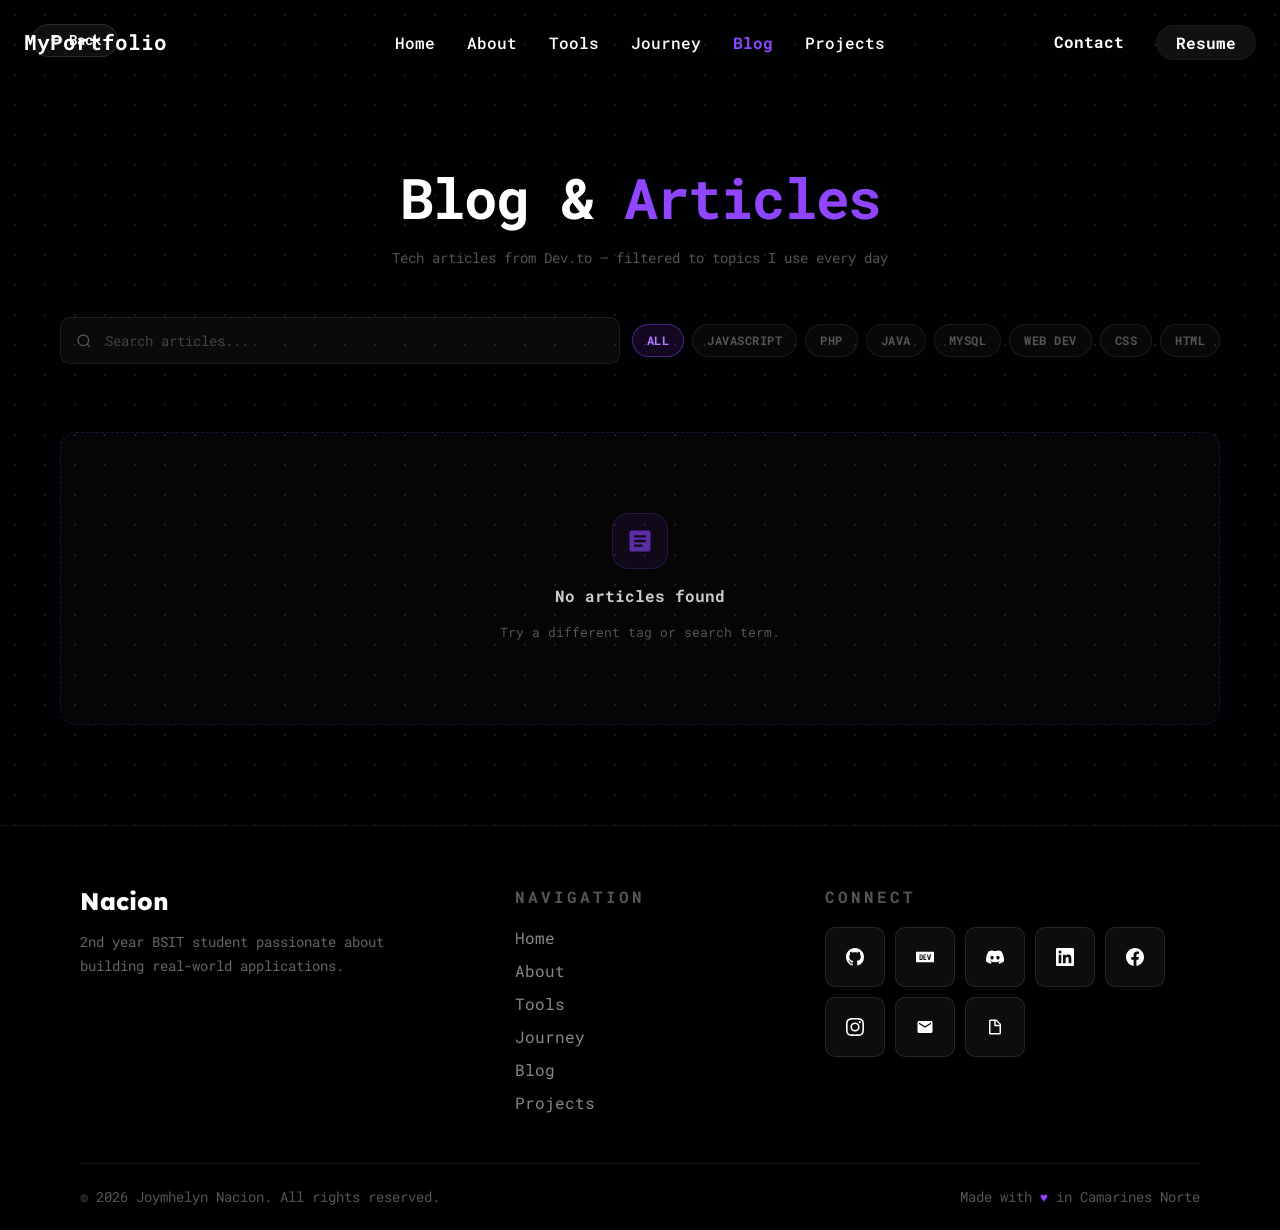
==== blog.html @ ab300681 "Add portfolio project files" ====
<!DOCTYPE html>
<html lang="en">
<head>
    <meta charset="UTF-8">
    <meta name="viewport" content="width=device-width, initial-scale=1.0">
    <title>Blog & Articles | MyPortfolio</title>
    <link rel="icon" type="image/png" sizes="40x40" href="images/joy_em.jpg">
    <link rel="shortcut icon" href="images/joy_em.jpg">
    <link rel="stylesheet" href="styles.css">
    <link rel="preconnect" href="https://fonts.googleapis.com">
    <link rel="preconnect" href="https://fonts.gstatic.com" crossorigin>
    <link href="https://fonts.googleapis.com/css2?family=Roboto+Mono:wght@100..700&family=Lexend:wght@100..900&display=swap" rel="stylesheet">
    <style>
        body {
        background-color: #000103;
    background-image: 
        radial-gradient(rgba(255, 255, 255, 0.1) 1px, transparent 1px);
    background-size: 30px 30px;
    background-position: 0 0;
    background-attachment: fixed;
        }
        .floating-back-btn {
            position: fixed; top: 1.5rem; left: 2rem;
            display: flex; align-items: center; gap: 6px;
            background: rgba(255,255,255,0.06);
            border: 1px solid rgba(255,255,255,0.12);
            color: #fff; padding: 0.4rem 1rem;
            border-radius: 18px; text-decoration: none;
            font-family: "Roboto Mono", monospace;
            font-size: 0.85rem; font-weight: 600;
            z-index: 1001; transition: background 0.3s, border-color 0.3s;
            white-space: nowrap;
        }
        .floating-back-btn:hover { background: rgba(144,70,255,0.15); border-color: rgba(144,70,255,0.4); }

        /* HERO */
        .blog-page-hero { padding: 160px 60px 50px; text-align: center; }
        .blog-page-hero h1 {
            font-family: "Roboto Mono", monospace; font-size: 3.5rem;
            font-weight: 900; color: #fff; letter-spacing: -2px; margin-bottom: 14px;
        }
        .blog-page-hero h1 span { color: #9046ff; }
        .blog-page-hero p { font-family: "Roboto Mono", monospace; font-size: 0.9rem; color: #555; }

        /* CONTROLS */
        .blog-controls {
            max-width: 1300px; margin: 0 auto 24px; padding: 0 60px;
            display: flex; gap: 12px; align-items: center; flex-wrap: wrap;
        }
        .search-wrapper { flex: 1; min-width: 200px; position: relative; }
        .search-icon { position: absolute; left: 16px; top: 50%; transform: translateY(-50%); opacity: 0.3; pointer-events: none; }
        .search-input {
            width: 100%; padding: 13px 20px 13px 44px;
            background: rgba(255,255,255,0.04); border: 1px solid rgba(255,255,255,0.08);
            border-radius: 10px; color: #fff;
            font-family: "Roboto Mono", monospace; font-size: 0.88rem;
            outline: none; transition: border-color 0.3s, background 0.3s; box-sizing: border-box;
        }
        .search-input::placeholder { color: #444; }
        .search-input:focus { border-color: rgba(144,70,255,0.5); background: rgba(255,255,255,0.06); }

        /* TAG PILLS */
        .tag-filters { display: flex; gap: 8px; flex-wrap: wrap; }
        .tag-pill {
            font-family: "Roboto Mono", monospace; font-size: 0.73rem;
            font-weight: 700; letter-spacing: 0.5px;
            padding: 8px 14px; border-radius: 50px;
            border: 1px solid rgba(255,255,255,0.08);
            background: rgba(255,255,255,0.03); color: #555;
            cursor: pointer; transition: all 0.2s; text-transform: uppercase;
        }
        .tag-pill:hover { border-color: rgba(144,70,255,0.3); color: #9046ff; }
        .tag-pill.active { background: rgba(144,70,255,0.12); border-color: rgba(144,70,255,0.45); color: #b57aff; }

        /* INFO */
        .blog-results-info {
            max-width: 1300px; margin: 0 auto 24px; padding: 0 60px;
            font-family: "Roboto Mono", monospace; font-size: 0.78rem; color: #444; min-height: 20px;
        }
        .blog-results-info span { color: #9046ff; }

        /* GRID */
        .all-blog-section { max-width: 1300px; margin: 0 auto; padding: 0 60px 100px; }
        .all-blog-grid { display: grid; grid-template-columns: repeat(3, 1fr); gap: 24px; align-items: start; }

        /* CARD */
        .blog-card-link { text-decoration: none; display: block; }
        .blog-card {
            background: rgba(255,255,255,0.03); border: 1px solid rgba(255,255,255,0.07);
            border-radius: 16px; overflow: hidden;
            display: flex; flex-direction: column;
            transition: transform 0.25s ease, border-color 0.25s ease, box-shadow 0.25s ease;
        }
        .blog-card-link:hover .blog-card {
            transform: translateY(-6px); border-color: rgba(144,70,255,0.35);

        }
        .blog-card-cover {
            width: 100%;
            height: 220px;
            overflow: hidden;
            background: #0d0d1a;
            flex-shrink: 0;
        }
        .blog-card-cover img {
            width: 100%;
            height: 100%;
            object-fit: cover;
            object-position: center center;
            display: block;
        }
        .blog-card-link:hover .blog-card-cover img { transform: scale(1.05); }
        .blog-card-cover-fallback { width: 100%; height: 100%; display: flex; align-items: center; justify-content: center; }
        .blog-card-cover-fallback svg { opacity: 0.08; width: 52px; height: 52px; fill: #9046ff; }

        .blog-card-body { padding: 20px; display: flex; flex-direction: column; flex: 1; gap: 10px; position: relative; }

        .card-arrow {
            position: absolute; top: 16px; right: 16px;
            width: 28px; height: 28px;
            background: rgba(144,70,255,0.0); border: 1px solid rgba(255,255,255,0.0);
            border-radius: 50%; display: flex; align-items: center; justify-content: center;
            transition: background 0.25s, border-color 0.25s, opacity 0.25s; opacity: 0;
        }
        .blog-card-link:hover .card-arrow { background: rgba(144,70,255,0.15); border-color: rgba(144,70,255,0.4); opacity: 1; }
        .card-arrow svg { color: #b88cf8; }

        .blog-card-tags { display: flex; flex-wrap: wrap; gap: 5px; }
        .blog-card-tag {
            font-family: "Roboto Mono", monospace; font-size: 0.67rem;
            font-weight: 700; letter-spacing: 0.8px; text-transform: uppercase;
            color: #9046ff; background: rgba(144,70,255,0.08);
            border: 1px solid rgba(144,70,255,0.2); padding: 2px 8px; border-radius: 4px;
        }
        .blog-card-title {
            font-family: "Roboto Mono", monospace; font-size: 1.25rem; font-weight: 700;
            color: #e8e8e8; line-height: 1.3; transition: color 0.25s;
            display: -webkit-box; -webkit-line-clamp: 2; -webkit-box-orient: vertical; overflow: hidden;
        }
        .blog-card-link:hover .blog-card-title { color: #b57aff; }
        .blog-card-excerpt {
            font-family: "Roboto Mono", monospace; font-size: 0.9rem; color: #888;
            line-height: 1.6; display: -webkit-box; -webkit-line-clamp: 2;
            -webkit-box-orient: vertical; overflow: hidden; flex: 1;
        }
        .blog-card-meta {
            display: flex; align-items: center; justify-content: space-between;
            padding-top: 12px; border-top: 1px solid rgba(255,255,255,0.05);
            flex-wrap: wrap; gap: 8px; margin-top: auto;
        }
        .blog-meta-left { display: flex; align-items: center; gap: 10px; }
        .blog-meta-stat { display: flex; align-items: center; gap: 4px; font-family: "Roboto Mono", monospace; font-size: 0.7rem; color: #555; }
        .blog-meta-stat svg { width: 11px; height: 11px; flex-shrink: 0; }
        .blog-meta-stat:nth-child(1) svg { fill: #e25555; }
        .blog-meta-stat:nth-child(2) svg { fill: #a78bfa; }
        .blog-meta-stat:nth-child(3) svg { fill: #4a9eff; }
        .blog-meta-date { font-family: "Roboto Mono", monospace; font-size: 0.68rem; color: #444; }
        .blog-card-author { display: flex; align-items: center; gap: 8px; padding-top: 12px; border-top: 1px solid rgba(255,255,255,0.04); }
        .blog-card-author img { width: 22px; height: 22px; border-radius: 50%; object-fit: cover; flex-shrink: 0; background: #1a1a2e; }
        .blog-card-author span { font-family: "Roboto Mono", monospace; font-size: 0.7rem; color: #555; }
        .blog-card-author strong { color: #888; font-weight: 500; }

        /* SKELETON */
        .blog-skeleton { background: rgba(255,255,255,0.03); border: 1px solid rgba(255,255,255,0.06); border-radius: 16px; overflow: hidden; animation: blogPulse 1.5s ease-in-out infinite; }
        @keyframes blogPulse { 0%,100%{opacity:1} 50%{opacity:0.4} }
        .blog-skeleton-cover { width:100%; aspect-ratio:16/9; background:rgba(255,255,255,0.05); }
        .blog-skeleton-body { padding:20px; display:flex; flex-direction:column; gap:10px; }
        .blog-skeleton-line { height:10px; border-radius:6px; background:rgba(255,255,255,0.06); }
        .blog-skeleton-line.short { width:40%; } .blog-skeleton-line.medium { width:70%; }
        .blog-skeleton-line.full { width:100%; } .blog-skeleton-line.title { height:14px; width:90%; }

        /* EMPTY */
        .blog-empty {
            grid-column: 1/-1; display: flex; flex-direction: column;
            align-items: center; justify-content: center;
            padding: 80px 40px; text-align: center; gap: 16px;
            background: rgba(255,255,255,0.02); border: 1px dashed rgba(144,70,255,0.2); border-radius: 16px;
        }
        .blog-empty-icon { width:56px; height:56px; border-radius:16px; background:rgba(144,70,255,0.08); border:1px solid rgba(144,70,255,0.2); display:flex; align-items:center; justify-content:center; }
        .blog-empty-icon svg { width:28px; height:28px; fill:#9046ff; opacity:0.6; }
        .blog-empty h3 { font-family:"Roboto Mono",monospace; font-size:1rem; font-weight:700; color:#ccc; }
        .blog-empty p { font-family:"Roboto Mono",monospace; font-size:0.8rem; color:#555; max-width:340px; line-height:1.7; }

        /* LOAD MORE */
        .load-more-wrap { text-align: center; margin-top: 48px; }
        #loadMoreBtn {
            font-family: "Roboto Mono", monospace; font-size: 0.82rem; font-weight: 700;
            color: #9046ff; background: transparent; border: 1px solid rgba(144,70,255,0.3);
            padding: 12px 32px; border-radius: 50px; cursor: pointer;
            transition: background 0.25s, border-color 0.25s;
        }
        #loadMoreBtn:hover { background: rgba(144,70,255,0.1); border-color: rgba(144,70,255,0.55); }
        #loadMoreBtn:disabled { opacity: 0.35; cursor: not-allowed; }

        @media (max-width: 1024px) { .all-blog-grid { grid-template-columns: repeat(2,1fr); } }
        @media (max-width: 640px) {
            .all-blog-grid { grid-template-columns: 1fr; }
            .all-blog-section, .blog-controls, .blog-results-info { padding-left:20px; padding-right:20px; }
            .blog-page-hero { padding: 140px 20px 40px; }
            .blog-page-hero h1 { font-size: 2.2rem; }
        }
        
    </style>
</head>
<body>

<!-- ══════════ UNIFIED NAVBAR ══════════ -->
<nav class="navbar" id="navbar">
<div class="nav-container" style="display:flex;align-items:center;width:100%;max-width:1400px;margin:0 auto;padding:0 1.5rem;">
            <a href="index.html" class="logo" style="flex:1;">My<span class="logo-highlight">Portfolio</span></a>
        <ul class="nav-menu" style="flex-shrink:0;">
            <li><a href="index.html#home"     class="nav-link">Home</a></li>
            <li><a href="index.html#about"    class="nav-link">About</a></li>
            <li><a href="index.html#tools"    class="nav-link">Tools</a></li>
            <li><a href="index.html#timeline" class="nav-link">Journey</a></li>
            <li><a href="index.html#blog"           class="nav-link active">Blog</a></li>
            <li><a href="index.html#projects" class="nav-link">Projects</a></li>
        </ul>
        <div class="nav-actions" style="flex:1;display:flex;align-items:center;gap:1rem;justify-content:flex-end;">
            <a href="index.html#contact" class="btn-contact">Contact</a>
            <a href="Resume.pdf" target="_blank" class="btn-resume">Resume</a>
        </div>
    </div>
</nav>

<a href="index.html#blog" class="floating-back-btn">
    <svg width="14" height="14" viewBox="0 0 24 24" fill="none" stroke="currentColor" stroke-width="2.5" stroke-linecap="round" stroke-linejoin="round"><path d="M19 12H5M12 5l-7 7 7 7"/></svg>
    Back
</a>

<div class="blog-page-hero">
    <h1>Blog & <span>Articles</span></h1>
    <p>Tech articles from Dev.to — filtered to topics I use every day</p>
</div>

<div class="blog-controls">
    <div class="search-wrapper">
        <svg class="search-icon" width="16" height="16" viewBox="0 0 24 24" fill="none" stroke="#fff" stroke-width="2">
            <circle cx="11" cy="11" r="8"/><path d="m21 21-4.35-4.35"/>
        </svg>
        <input type="text" class="search-input" id="blogSearch" placeholder="Search articles...">
    </div>
    <div class="tag-filters" id="tagFilters">
        <button class="tag-pill active" data-tag="all">All</button>
        <button class="tag-pill" data-tag="javascript">JavaScript</button>
        <button class="tag-pill" data-tag="php">PHP</button>
        <button class="tag-pill" data-tag="java">Java</button>
        <button class="tag-pill" data-tag="mysql">MySQL</button>
        <button class="tag-pill" data-tag="webdev">Web Dev</button>
        <button class="tag-pill" data-tag="css">CSS</button>
        <button class="tag-pill" data-tag="html">HTML</button>
    </div>
</div>

<div class="blog-results-info" id="blogResultsInfo"></div>

<div class="all-blog-section">
    <div class="all-blog-grid" id="allBlogGrid"></div>
    <div class="load-more-wrap" id="loadMoreWrap" style="display:none;">
        <button id="loadMoreBtn">Load More Articles</button>
    </div>
</div>

<!-- ══════════ UNIFIED FOOTER ══════════ -->
<footer class="site-footer">
    <div class="footer-top">
        <div class="footer-brand">
            <h3 class="footer-name">Nacion<span class="footer-name-highlight"></span></h3>
                <p class="footer-tagline">2nd year BSIT student passionate about <br>building real-world applications.</p>        </div>
        <div class="footer-nav">
            <p class="footer-nav-label">NAVIGATION</p>
            <ul>
                <li><a href="index.html#home">Home</a></li>
                <li><a href="index.html#about">About</a></li>
                <li><a href="index.html#tools">Tools</a></li>
                <li><a href="index.html#timeline">Journey</a></li>
                <li><a href="index.html#blog">Blog</a></li>
                <li><a href="index.html#projects">Projects</a></li>
            </ul>
        </div>
        <div class="footer-connect">
            <p class="footer-nav-label">CONNECT</p>
            <div class="footer-social-icons">
                <a href="https://github.com/geiym" target="_blank" class="footer-social-icon" title="GitHub">
                    <svg viewBox="0 0 24 24" fill="white"><path d="M12 0C5.37 0 0 5.37 0 12c0 5.31 3.435 9.795 8.205 11.385.6.105.825-.255.825-.57 0-.285-.015-1.23-.015-2.235-3.015.555-3.795-.735-4.035-1.41-.135-.345-.72-1.41-1.23-1.695-.42-.225-1.02-.78-.015-.795.945-.015 1.62.87 1.845 1.23 1.08 1.815 2.805 1.305 3.495.99.105-.78.42-1.305.765-1.605-2.67-.3-5.46-1.335-5.46-5.925 0-1.305.465-2.385 1.23-3.225-.12-.3-.54-1.53.12-3.18 0 0 1.005-.315 3.3 1.23.96-.27 1.98-.405 3-.405s2.04.135 3 .405c2.295-1.56 3.3-1.23 3.3-1.23.66 1.65.24 2.88.12 3.18.765.84 1.23 1.905 1.23 3.225 0 4.605-2.805 5.625-5.475 5.925.435.375.81 1.095.81 2.22 0 1.605-.015 2.895-.015 3.3 0 .315.225.69.825.57A12.02 12.02 0 0024 12c0-6.63-5.37-12-12-12z"/></svg>
                </a>
                <a href="https://dev.to/joym" target="_blank" class="footer-social-icon" title="Dev.to">
                        <svg viewBox="0 0 24 24" fill="white">
                            <path d="M7.42 10.05c-.18-.16-.46-.23-.84-.23H6l.02 2.44.04 2.45.56-.02c.41 0 .63-.07.83-.26.24-.24.26-.36.26-2.2 0-1.91-.02-1.96-.29-2.18zM0 4.94v14.12h24V4.94H0zM8.56 15.3c-.44.58-1.06.77-2.53.77H4.71V8.53h1.4c1.67 0 2.16.18 2.6.9.27.43.29.6.32 2.57.05 2.23-.02 2.73-.47 3.3zm5.09-5.47h-2.47v1.77h1.52v1.28l-.72.04-.75.03v1.77l1.22.03 1.2.04v1.28h-1.6c-1.53 0-1.6-.01-1.87-.3l-.3-.28v-3.16c0-3.02.01-3.18.25-3.48.23-.31.25-.31 1.88-.31h1.64v1.29zm4.68 5.45c-.17.43-.64.79-1 .79-.18 0-.45-.15-.67-.39-.32-.32-.45-.63-.82-2.08l-.9-3.39-.45-1.67h.76c.4 0 .75.02.75.05 0 .06 1.16 4.54 1.26 4.83.04.15.32-.7.73-2.3l.6-2.45.47-.14.45-.14h.79l-.57 2.14c-.32 1.17-.73 2.69-.91 3.36-.22.81-.37 1.15-.5 1.4z"/>
                        </svg>
                </a>
                <a href="https://discord.gg/qggPWaABjk" target="_blank" class="footer-social-icon" title="Discord">
                    <svg viewBox="0 0 24 24" fill="white"><path d="M20.317 4.37a19.791 19.791 0 0 0-4.885-1.515.074.074 0 0 0-.079.037c-.21.375-.444.864-.608 1.25a18.27 18.27 0 0 0-5.487 0 12.64 12.64 0 0 0-.617-1.25.077.077 0 0 0-.079-.037A19.736 19.736 0 0 0 3.677 4.37a.07.07 0 0 0-.032.027C.533 9.046-.32 13.58.099 18.057a.082.082 0 0 0 .031.057 19.9 19.9 0 0 0 5.993 3.03.078.078 0 0 0 .084-.028c.462-.63.874-1.295 1.226-1.994a.076.076 0 0 0-.041-.106 13.107 13.107 0 0 1-1.872-.892.077.077 0 0 1-.008-.128 10.2 10.2 0 0 0 .372-.292.074.074 0 0 1 .077-.01c3.928 1.793 8.18 1.793 12.062 0a.074.074 0 0 1 .078.01c.12.098.246.198.373.292a.077.077 0 0 1-.006.127 12.299 12.299 0 0 1-1.873.892.077.077 0 0 0-.041.107c.36.698.772 1.362 1.225 1.993a.076.076 0 0 0 .084.028 19.839 19.839 0 0 0 6.002-3.03.077.077 0 0 0 .032-.054c.5-5.177-.838-9.674-3.549-13.66a.061.061 0 0 0-.031-.03zM8.02 15.33c-1.183 0-2.157-1.085-2.157-2.419 0-1.333.956-2.419 2.157-2.419 1.21 0 2.176 1.096 2.157 2.42 0 1.333-.956 2.418-2.157 2.418zm7.975 0c-1.183 0-2.157-1.085-2.157-2.419 0-1.333.955-2.419 2.157-2.419 1.21 0 2.176 1.096 2.157 2.42 0 1.333-.946 2.418-2.157 2.418z"/></svg>
                </a>
                <a href="https://www.linkedin.com/in/joymm-nacion-746b523b2" target="_blank" class="footer-social-icon" title="LinkedIn">
                    <svg viewBox="0 0 24 24" fill="white"><path d="M20.447 20.452h-3.554v-5.569c0-1.328-.027-3.037-1.852-3.037-1.853 0-2.136 1.445-2.136 2.939v5.667H9.351V9h3.414v1.561h.046c.477-.9 1.637-1.85 3.37-1.85 3.601 0 4.267 2.37 4.267 5.455v6.286zM5.337 7.433a2.062 2.062 0 0 1-2.063-2.065 2.064 2.064 0 1 1 2.063 2.065zm1.782 13.019H3.555V9h3.564v11.452zM22.225 0H1.771C.792 0 0 .774 0 1.729v20.542C0 23.227.792 24 1.771 24h20.451C23.2 24 24 23.227 24 22.271V1.729C24 .774 23.2 0 22.222 0h.003z"/></svg>
                </a>
                <a href="https://www.facebook.com/joymhelyn.nacion" target="_blank" class="footer-social-icon" title="Facebook">
                    <svg viewBox="0 0 24 24" fill="white"><path d="M24 12.073c0-6.627-5.373-12-12-12s-12 5.373-12 12c0 5.99 4.388 10.954 10.125 11.854v-8.385H7.078v-3.47h3.047V9.43c0-3.007 1.792-4.669 4.533-4.669 1.312 0 2.686.235 2.686.235v2.953H15.83c-1.491 0-1.956.925-1.956 1.874v2.25h3.328l-.532 3.47h-2.796v8.385C19.612 23.027 24 18.062 24 12.073z"/></svg>
                </a>
                <a href="https://www.instagram.com/joymhelyn_nn" target="_blank" class="footer-social-icon" title="Instagram">
                    <svg viewBox="0 0 24 24" fill="white"><path d="M12 2.163c3.204 0 3.584.012 4.85.07 3.252.148 4.771 1.691 4.919 4.919.058 1.265.069 1.645.069 4.849 0 3.205-.012 3.584-.069 4.849-.149 3.225-1.664 4.771-4.919 4.919-1.266.058-1.644.07-4.85.07-3.204 0-3.584-.012-4.849-.07-3.26-.149-4.771-1.699-4.919-4.92-.058-1.265-.07-1.644-.07-4.849 0-3.204.013-3.583.07-4.849.149-3.227 1.664-4.771 4.919-4.919 1.266-.057 1.645-.069 4.849-.069zM12 0C8.741 0 8.333.014 7.053.072 2.695.272.273 2.69.073 7.052.014 8.333 0 8.741 0 12c0 3.259.014 3.668.072 4.948.2 4.358 2.618 6.78 6.98 6.98C8.333 23.986 8.741 24 12 24c3.259 0 3.668-.014 4.948-.072 4.354-.2 6.782-2.618 6.979-6.98.059-1.28.073-1.689.073-4.948 0-3.259-.014-3.667-.072-4.947-.196-4.354-2.617-6.78-6.979-6.98C15.668.014 15.259 0 12 0zm0 5.838a6.162 6.162 0 100 12.324 6.162 6.162 0 000-12.324zM12 16a4 4 0 110-8 4 4 0 010 8zm6.406-11.845a1.44 1.44 0 100 2.881 1.44 1.44 0 000-2.881z"/></svg>
                </a>
                <a href="https://mail.google.com/mail/?view=cm&fs=1&to=joymhelynnn@gmail.com" target="_blank" class="footer-social-icon" title="Email">
                    <svg viewBox="0 0 24 24" fill="white"><path d="M20 4H4c-1.1 0-1.99.9-1.99 2L2 18c0 1.1.9 2 2 2h16c1.1 0 2-.9 2-2V6c0-1.1-.9-2-2-2zm0 4l-8 5-8-5V6l8 5 8-5v2z"/></svg>
                </a>
                <a href="Resume.pdf" target="_blank" class="footer-social-icon" title="Resume">
                    <svg viewBox="0 0 24 24" fill="white"><path d="M14 2H6a2 2 0 0 0-2 2v16a2 2 0 0 0 2 2h12a2 2 0 0 0 2-2V8l-6-6zm-1 1.5L18.5 9H13V3.5zM6 20V4h5v7h7v9H6z"/></svg>
                </a>
            </div>
        </div>
    </div>
    <div class="footer-bottom">
        <p>© 2026 Joymhelyn Nacion. All rights reserved.</p>
        <p>Made with <span style="color:#9046ff;">♥</span> in Camarines Norte</p>
    </div>
</footer>

<script>
window.addEventListener('scroll', () => {
    document.getElementById('navbar').classList.toggle('scrolled', window.scrollY > 80);
});

(function initBlogPage() {
    const TAG_MAP = {
        all:        ['javascript','php','java','mysql','webdev','css','html'],
        javascript: ['javascript'],
        php:        ['php'],
        java:       ['java'],
        mysql:      ['mysql','sql'],
        webdev:     ['webdev'],
        css:        ['css'],
        html:       ['html'],
    };
    const PER_PAGE     = 9;
    const grid         = document.getElementById('allBlogGrid');
    const info         = document.getElementById('blogResultsInfo');
    const searchEl     = document.getElementById('blogSearch');
    const loadMoreWrap = document.getElementById('loadMoreWrap');
    const loadMoreBtn  = document.getElementById('loadMoreBtn');

    let allArticles = [];
    let filtered    = [];
    let currentPage = 1;
    let isLoading   = false;

    function fmtDate(iso) {
        return new Date(iso).toLocaleDateString('en-US', { month:'short', day:'numeric', year:'numeric' });
    }

    function skeletons() {
        return Array.from({length: 6}).map(() => `
            <div class="blog-skeleton">
                <div class="blog-skeleton-cover"></div>
                <div class="blog-skeleton-body">
                    <div class="blog-skeleton-line short"></div>
                    <div class="blog-skeleton-line title"></div>
                    <div class="blog-skeleton-line full"></div>
                    <div class="blog-skeleton-line medium"></div>
                </div>
            </div>`).join('');
    }

    function emptyHTML(msg) {
        return `<div class="blog-empty">
            <div class="blog-empty-icon">
                <svg viewBox="0 0 24 24"><path d="M19 3H5c-1.1 0-2 .9-2 2v14c0 1.1.9 2 2 2h14c1.1 0 2-.9 2-2V5c0-1.1-.9-2-2-2zm-5 14H7v-2h7v2zm3-4H7v-2h10v2zm0-4H7V7h10v2z"/></svg>
            </div>
            <h3>${msg}</h3>
            <p>Try a different tag or search term.</p>
        </div>`;
    }

    function buildCard(a) {
        const tags = (a.tag_list || []).slice(0, 3).map(t =>
            `<span class="blog-card-tag">${t}</span>`).join('');
        const coverSrc = a.cover_image || a.social_image;
        const cover = coverSrc
            ? `<img src="${coverSrc}" alt="" loading="lazy" onerror="this.style.display='none'">` 
            : `<div class="blog-card-cover-fallback"><svg viewBox="0 0 24 24"><path d="M19 3H5c-1.1 0-2 .9-2 2v14c0 1.1.9 2 2 2h14c1.1 0 2-.9 2-2V5c0-1.1-.9-2-2-2zm-5 14H7v-2h7v2zm3-4H7v-2h10v2zm0-4H7V7h10v2z"/></svg></div>`;
        return `
        <a href="${a.url}" target="_blank" rel="noopener" class="blog-card-link">
            <div class="blog-card">
                <div class="blog-card-cover">${cover}</div>
                <div class="blog-card-body">
                    <div class="card-arrow">
                        <svg width="12" height="12" viewBox="0 0 24 24" fill="none" stroke="currentColor" stroke-width="2.5" stroke-linecap="round">
                            <path d="M5 12h14M12 5l7 7-7 7"/>
                        </svg>
                    </div>
                    <div class="blog-card-tags">${tags}</div>
                    <h3 class="blog-card-title">${a.title}</h3>
                    <p class="blog-card-excerpt">${a.description || ''}</p>
                    <div class="blog-card-meta">
                        <div class="blog-meta-left">
                            <span class="blog-meta-stat">
                                <svg viewBox="0 0 24 24"><path d="M12 21.35l-1.45-1.32C5.4 15.36 2 12.28 2 8.5 2 5.42 4.42 3 7.5 3c1.74 0 3.41.81 4.5 2.09C13.09 3.81 14.76 3 16.5 3 19.58 3 22 5.42 22 8.5c0 3.78-3.4 6.86-8.55 11.54L12 21.35z"/></svg>
                                ${a.public_reactions_count || 0}
                            </span>
                            <span class="blog-meta-stat">
                                <svg viewBox="0 0 24 24"><path d="M21 15a2 2 0 0 1-2 2H7l-4 4V5a2 2 0 0 1 2-2h14a2 2 0 0 1 2 2z"/></svg>
                                ${a.comments_count || 0}
                            </span>
                            <span class="blog-meta-stat">
                                <svg viewBox="0 0 24 24"><path d="M13 3a9 9 0 0 1 9 9H13V3zM3 9a9 9 0 0 1 9-9v9H3zm.06 1H12v8.94A9 9 0 0 1 3.06 10z"/></svg>
                                ${a.reading_time_minutes || 1} min
                            </span>
                        </div>
                        <span class="blog-meta-date">${fmtDate(a.published_at)}</span>
                    </div>
                    <div class="blog-card-author">
                        <img src="${a.user?.profile_image_90 || ''}" alt="" onerror="this.style.display='none'">
                        <span>By <strong>${a.user?.name || 'Dev.to Author'}</strong></span>
                    </div>
                </div>
            </div>
        </a>`;
    }

    function renderPage() {
        const end   = currentPage * PER_PAGE;
        const slice = filtered.slice(0, end);
        info.innerHTML = filtered.length
            ? `Showing <span>${Math.min(end, filtered.length)}</span> of <span>${filtered.length}</span> articles`
            : '';
        if (!filtered.length) {
            grid.innerHTML = emptyHTML('No articles found');
            loadMoreWrap.style.display = 'none';
            return;
        }
        grid.innerHTML = slice.map(buildCard).join('');
        loadMoreWrap.style.display = filtered.length > end ? 'block' : 'none';
    }

    function applySearch() {
        const q = searchEl.value.toLowerCase().trim();
        filtered = allArticles.filter(a => {
            if (!q) return true;
            return a.title.toLowerCase().includes(q)
                || (a.description || '').toLowerCase().includes(q)
                || (a.tag_list || []).some(t => t.toLowerCase().includes(q));
        });
        currentPage = 1;
        renderPage();
    }

    async function fetchOne(tag) {
        const res = await fetch(`https://dev.to/api/articles?tag=${tag}&per_page=30`);
        if (!res.ok) throw new Error(`${res.status}`);
        return res.json();
    }

    async function loadTag(tag) {
        if (isLoading) return;
        isLoading = true;
        currentPage = 1;
        grid.innerHTML = skeletons();
        info.innerHTML = '';
        loadMoreWrap.style.display = 'none';
        try {
            const tags = TAG_MAP[tag] || TAG_MAP['all'];
            const results = await Promise.all(tags.map(t => fetchOne(t).catch(() => [])));
            const seen = new Set();
            allArticles = results.flat()
                .filter(a => { if (seen.has(a.id)) return false; seen.add(a.id); return true; })
                .sort((a, b) => (b.public_reactions_count || 0) - (a.public_reactions_count || 0));
            filtered = [...allArticles];
            filtered.length ? renderPage() : (grid.innerHTML = emptyHTML('No articles found'));
        } catch(e) {
            grid.innerHTML = emptyHTML('Could not load articles');
            info.innerHTML = '<span style="color:#ff6b6b;">⚠ Cannot reach Dev.to API. Check your connection.</span>';
        } finally {
            isLoading = false;
        }
    }

    document.getElementById('tagFilters').addEventListener('click', e => {
        const pill = e.target.closest('.tag-pill');
        if (!pill) return;
        document.querySelectorAll('.tag-pill').forEach(p => p.classList.remove('active'));
        pill.classList.add('active');
        searchEl.value = '';
        loadTag(pill.dataset.tag);
    });

    searchEl.addEventListener('input', applySearch);
    loadMoreBtn.addEventListener('click', () => {
        currentPage++;
        renderPage();
        window.scrollBy({ top: 300, behavior: 'smooth' });
    });

    loadTag('all');
})();
</script>

<!-- Click burst -->
<script>
(function(){
    const c=document.createElement('canvas');
    c.style.cssText='position:fixed;top:0;left:0;width:100%;height:100%;pointer-events:none;z-index:99999;';
    document.body.appendChild(c);const x=c.getContext('2d');
    function r(){c.width=innerWidth;c.height=innerHeight;}r();addEventListener('resize',r);
    const s=[];
    addEventListener('click',e=>{
        const p=[[255,255,255],[220,235,255],[180,140,255],[140,180,255],[200,160,255],[100,200,255]];
        for(let i=0;i<12;i++){const a=(i/12)*Math.PI*2+(Math.random()-.5)*.3,[r2,g,b]=p[i%p.length];s.push({x:e.clientX,y:e.clientY,a,sp:2+Math.random(),md:50+Math.random()*50,tl:40+Math.random()*30,w:1.2+Math.random()*1.5,al:.55+Math.random()*.35,r:r2,g,b,d:0,done:false});}
    });
    function draw(){x.clearRect(0,0,c.width,c.height);for(let i=s.length-1;i>=0;i--){const k=s[i];if(k.done){s.splice(i,1);continue;}const hx=k.x+Math.cos(k.a)*k.d,hy=k.y+Math.sin(k.a)*k.d,td=Math.max(0,k.d-k.tl),tx=k.x+Math.cos(k.a)*td,ty=k.y+Math.sin(k.a)*td,pr=k.d/k.md,fa=pr>.7?k.al*(1-(pr-.7)/.3):k.al,gr=x.createLinearGradient(tx,ty,hx,hy);gr.addColorStop(0,`rgba(${k.r},${k.g},${k.b},0)`);gr.addColorStop(.5,`rgba(${k.r},${k.g},${k.b},${(fa*.4).toFixed(3)})`);gr.addColorStop(1,`rgba(255,255,255,${fa.toFixed(3)})`);x.beginPath();x.moveTo(tx,ty);x.lineTo(hx,hy);x.strokeStyle=gr;x.lineWidth=k.w;x.lineCap='round';x.stroke();x.beginPath();x.arc(hx,hy,k.w*.9,0,Math.PI*2);x.fillStyle=`rgba(255,255,255,${(fa*1.8).toFixed(3)})`;x.fill();k.d+=k.sp;if(k.d>=k.md)k.done=true;}requestAnimationFrame(draw);}requestAnimationFrame(draw);
})();
</script>

</body>
</html>
---- styles.css ----
* {
        margin: 0;
        padding: 0;
        box-sizing: border-box;
    }

    body {
        margin: 0;
        padding: 0;
        font-family: "Roboto Mono", monospace;  
        background-color: #000103;
    background-image: 
        radial-gradient(rgba(255, 255, 255, 0.1) 1px, transparent 1px);
    background-size: 30px 30px;
    background-position: 0 0;
    background-attachment: fixed;
        color: #ffffff;
        min-height: 100vh;
        scrollbar-width: auto;                 
        scrollbar-color: #5617ca #f0f0f0;    
    }

    ::-webkit-scrollbar {
        width: 10px;
        height: 30px;
    }

    ::-webkit-scrollbar-track {
        background: #000000;
        border-radius: 10px;
    }

    ::-webkit-scrollbar-thumb {
        background-color: #59575e;
        border-radius: 10px;
        border: 1px solid #59575e;
    }

    ::-webkit-scrollbar-thumb:hover {
        background-color: #5617ca;
    }

    html {
        scroll-behavior: smooth;
        scroll-padding-top: 100px;
    }

    section {
        min-height: 100vh;
        position: relative;
        transform: translateY(0);
        transition: opacity 1.2s ease-out;
    }

    section::before {
        content: '';
        position: absolute;
        top: 0;
        left: 0;
        right: 0;
        height: 150px;
        background: linear-gradient(to bottom, transparent, rgba(0,0,0,0.02));
        pointer-events: none;
        z-index: 1;
        opacity: 0;
        transition: opacity 0.8s ease;
    }

    section::after {
        content: '';
        position: absolute;
        bottom: 0;
        left: 0;
        right: 0;
        height: 150px;
        background: linear-gradient(to top, transparent, rgba(0,0,0,0.02));
        pointer-events: none;
        z-index: 1;
        opacity: 0;
        transition: opacity 0.8s ease;
    }

    #home::before,
    #home::after {
        display: none;
    }

    #home {
        opacity: 1;
        transform: translateY(0);
        scroll-margin-top: 0; 
    }

    #home,
    #about {
        opacity: 0;
        transform: translateY(50px);
        transition: opacity 1.5s ease-out;
    }

    #home.visible,
    #about.visible {
        opacity: 1;
        transform: translateY(0);
    }

    section.active {
        opacity: 1;
    }

    section.fading-out {
        opacity: 0;
    }

    /* ============================================
       NAVBAR
    ============================================ */
    .navbar {
        padding: 1.5rem 0;
        position: fixed;
        width: 100%;
        left: 0;
        top: 0;
        z-index: 1000;
        background-color: transparent;
        box-shadow: none;
        border-radius: 0px;
        transition: 
            width 0.4s ease,
            left 0.4s ease,
            top 0.4s ease,
            padding 0.4s ease,
            border-radius 0.4s ease,
            background 0.4s ease,
            box-shadow 0.4s ease;
    }

    .nav-container {
        width: 100%;
        max-width: 1400px;
        margin: 0 auto;
        padding: 0 3rem;
        display: flex;
        align-items: center;
    }

    .logo {
        flex: 1;
        font-size: 1.3rem;
        font-weight: bold;
        color: #ffffff;
        text-decoration: none !important;
        cursor: pointer;
        white-space: nowrap;
    }

    .navbar.scrolled {
        padding: 0.6rem 0;
        top: 12px;
        width: 1050px;
        left: calc(50% - 525px);
        border-radius: 30px;
        background: rgba(0, 0, 0, 0.55);
        backdrop-filter: blur(6px) saturate(180%);
        -webkit-backdrop-filter: blur(16px) saturate(180%);
        border: 1px solid rgba(243, 238, 238, 0.493);
        box-shadow: 0 8px 32px rgba(0, 0, 0, 0.4);
    }

    .navbar.scrolled .nav-container {
        max-width: 100%;
        margin: 0;
        padding: 0 1.5rem;
    }

    .navbar.scrolled .nav-menu {
        gap: 2rem;
        flex-shrink: 0;
        font-size: 1rem;
    }

    .navbar.scrolled .nav-link {
        font-size: 1rem;
        font-weight: 500;
    }

    .navbar.scrolled .logo {
        flex: 1;
        flex-shrink: 0;
        white-space: nowrap;
    }

    .nav-actions {
        flex: 1;
        display: flex;
        align-items: center;
        gap: 1rem;
        justify-content: flex-end;
    }

    .navbar.scrolled .nav-actions {
        flex: 1;
        display: flex;
        align-items: center;
        gap: 1rem;
        justify-content: flex-end;
    }

    .btn-resume {
        background-color: #111111;
        color: #ffffff;
        padding: 0.4rem 1.2rem;
        border-radius: 18px;
        text-decoration: none;
        font-weight: 700;
        font-family: "Roboto Mono", monospace;
        font-size: 1rem;
        border: 1px solid rgba(58, 54, 54, 0.2);
    }

    .btn-resume:hover {
        background-color: #1a1a1a;
        border-color: rgba(255, 255, 255, 0.4);
    }

    .btn-contact {
        background-color: transparent;
        color: #ffffff;
        padding: 0.4rem 1rem;
        border-radius: 8px;
        text-decoration: none;
        font-weight: 700;
        font-family: "Roboto Mono", monospace;
        font-size: 1rem;
        border: none;
        box-shadow: none;
        animation: none;
        line-height: 1.5;
    }

    .logo:hover {
        transform: scale(1.05);
        text-decoration: none !important;
    }

    .logo:focus,
    .logo:active,
    .logo:visited {
        text-decoration: none !important;
        color: #ffffff;
    }

    .logo-highlight {
        color: #ffffff;
        font-weight: bolder;
    }

    .nav-menu {
        flex-shrink: 0;
        display: flex;
        list-style: none;
        gap: 2rem;
        align-items: center;
        font-family: "Roboto Mono", monospace;
        font-weight: 700;
    }

    .nav-link {
        color: #ffffff;
        text-decoration: none;
        font-weight: 500;
        transition: color 0.3s;
        font-family: "Roboto Mono", monospace;
    }

    .nav-link:hover,
    .nav-link.active {
        color: #9046ff;
        font-weight: 700;
    }

    /* ============================================
       HERO SECTION
    ============================================ */
    .highlight {
        color: #9046ff;
        font-weight: bold;
    }

    #home .profile-image,
    #home .hero-text {
        opacity: 0;
        transform: translateY(50px);
        transition: opacity 0.8s ease-out, transform 0.8s ease-out;
    }

    #home .profile-image.visible {
        opacity: 1;
        transform: translateY(0);
        transition-delay: 0.2s;
    }

    #home .hero-text.visible {
        opacity: 1;
        transform: translateY(0);
        transition-delay: 0.4s;
    }

    .site-ray-container {
        position: fixed;
        top: 0;
        left: 0;
        width: 100%;
        height: 100vh;
        pointer-events: none;
        z-index: 1;
        overflow: hidden;
    }

    .hero-streaks {
        position: absolute;
        top: 0;
        left: 0;
        width: 100%;
        height: 100%;
        pointer-events: none;
        z-index: 1;
        overflow: hidden;
    }

    #hero-canvas {
        position: absolute;
        top: 0;
        left: 0;
        width: 100%;
        height: 100%;
        pointer-events: none;
        z-index: 1;
        opacity: 1;
    }

.hero-ray {
    /* keep ALL your original styles exactly as they were */
    position: absolute;
    top: -300px;
    left: 35%;
    width: 400px;
    height: 130%;
    background: radial-gradient(
        ellipse at 50% 10%,
        rgba(150, 190, 255, 0.22) 0%,
        rgba(100, 150, 255, 0.10) 35%,
        transparent 65%
    );
    transform: rotate(-30deg);
    pointer-events: none;
    z-index: 0;
    opacity: 0;
    animation: rayFadeDown 1.6s cubic-bezier(0.22, 1, 0.36, 1) forwards;
}

.hero-ray-secondary {
    /* keep ALL your original styles exactly as they were */
    position: absolute;
    top: -300px;
    left: 40%;
    width: 220px;
    height: 120%;
    background: radial-gradient(
        ellipse at 50% 10%,
        rgba(180, 210, 255, 0.14) 0%,
        rgba(120, 170, 255, 0.06) 40%,
        transparent 65%
    );
    transform: rotate(-32deg);
    pointer-events: none;
    z-index: 0;
    opacity: 0;
    animation: rayFadeDown 2s cubic-bezier(0.22, 1, 0.36, 1) forwards;
}

@keyframes rayFadeDown {
    from {
        opacity: 0;
        margin-top: -80px;
    }
    to {
        opacity: 1;
        margin-top: 0px;
    }
}

    .hero {
        margin-top: 0;
        padding-top: 100px;
        padding: 2rem 2rem 0 2rem !important;
        min-height: 100vh;
        display: flex;
        align-items: center;
        position: relative;
        overflow: visible;
        margin-bottom: 0 !important;
        background-color: transparent;
        background-image: none;
    }

    .hero::before {
        content: '';
        position: absolute;
        top: 0; left: 0; right: 0; bottom: 0;
        background-image: 
            repeating-radial-gradient(
                ellipse at 60% 50%,
                transparent 0px,
                transparent 40px,
                rgba(80, 120, 255, 0.03) 41px,
                transparent 42px
            );
        pointer-events: none;
        z-index: 0;
    }

    .hero-container {
        max-width: 1400px;
        margin: 0 auto;
        width: 100%;
        position: relative;
        z-index: 1;
    }

    .hero-content {
        display: grid;
        grid-template-columns: 1fr 220px;
        gap: 4rem;
        align-items: start;
        position: relative;
        padding: 0 2rem;
        max-width: 1100px;
        margin: 0 auto;
        width: 100%;
    }

    .hero-text {
        text-align: left;
        order: 1;
        grid-column: 1;
    }

    .profile-image {
        order: 2;
        grid-column: 2;
        grid-row: 1;
        display: flex;
        flex-direction: column;
        align-items: center;
        margin-top: 0;
    }

    @keyframes rotate {
        0% { transform: rotate(0deg); }
        100% { transform: rotate(360deg); }
    }

    .image-circle {
        width: 220px;
        height: 220px;
        border-radius: 50%;
        padding: 4px;
        position: relative;
        display: flex;
        align-items: center;
        justify-content: center;
        background: rgba(144, 70, 255, 0.08);
        border: 4px solid rgba(144, 70, 255, 0.35);
        box-shadow: 
            inset 0 1px 0 rgba(255, 255, 255, 0.15),
            inset 0 -1px 0 rgba(144, 70, 255, 0.1);
        animation: rotate 6s linear infinite;
    }

    .image-circle img {
        width: calc(100% - 8px);
        height: calc(100% - 8px);
        border-radius: 50%;
        object-fit: cover;
        position: relative;
        z-index: 1;
        animation: counterRotate 6s linear infinite;
        object-position: 50% 65%;
    }

    .image-circle::before {
        content: '';
        position: absolute;
        inset: 4px;
        border-radius: 50%;
        background: rgba(0, 0, 0, 0.25);
        z-index: 0;
    }

    @keyframes counterRotate {
        0% { transform: rotate(0deg); }
        100% { transform: rotate(-360deg); }
    }

    .hero-title {
        font-size: 3.5rem;
        line-height: 1.2;
        margin-bottom: 1rem;
        font-weight: 800;
    }

    .cursor {
        font-weight: 1000;
    }

    .hero-description {
        font-size: 1.2rem;
        line-height: 1.6;
        margin-bottom: 0rem;
        margin-top: -5px;
        color: #cccccc;
        text-align: justify;
        font-family: "Roboto Mono", monospace;
    }

    .hero-title-greeting {
        font-family: "Roboto Mono", monospace;
        font-weight: 400;
    }

    .hero-buttons {
        display: flex;
        flex-direction: row;
        align-items: center;
        gap: 1.5rem;
        margin-top: 30px;
        margin-bottom: 2rem;
        flex-wrap: nowrap;
        width: 100%;
    }

    .hero-buttons-left {
        display: flex;
        align-items: center;
        gap: 1rem;
        flex-shrink: 0;
    }

    .btn-projects,
    .btn-hire {
        position: relative;
        padding: 0.9rem 2rem;
        border-radius: 50px;
        font-family: "Roboto Mono", monospace;
        font-size: 1rem;
        font-weight: 700;
        text-decoration: none;
        display: inline-flex;
        align-items: center;
        gap: 0.5rem;
        cursor: pointer;
        z-index: 0;
        overflow: visible;
    }

    .btn-wrapper {
        position: relative;
        border-radius: 50px;
        padding: 2px;
        background: conic-gradient(
            from var(--angle, 0deg),
            transparent 0deg,
            rgba(255, 255, 255, 0.9) 60deg,
            transparent 120deg
        );
        animation: spin-border 2s linear infinite;
    }

    @property --angle {
        syntax: '<angle>';
        initial-value: 0deg;
        inherits: false;
    }

    @keyframes spin-border {
        from { --angle: 0deg; }
        to   { --angle: 360deg; }
    }

    .btn-hire {
        background: #0a0a0a;
        color: #ffffff;
        border: none;
        border-radius: 50px;
        display: block;
        width: 100%;
    }

    .btn-hire:hover {
        background: #111111;
        transform: translateY(-2px);
    }

    .btn-projects {
        background: #6923d3;
        color: #ffffff;
        border: none;
        border-radius: 50px;
        display: block;
        width: 100%;
    }

    .btn-projects:hover {
        background: #7a30e8;
        transform: translateY(-2px);
    }

    .social-links {
        display: flex;
        flex-direction: row;
        flex-wrap: nowrap;
        gap: 0.6rem;
        align-items: center;
        padding-left: 1.5rem;
        border-left: 1px solid rgba(255, 255, 255, 0.25);
        flex-shrink: 0;
        margin-left: auto;
    }

    .homesocial-icon {
        width: 52px;
        height: 52px;
        border-radius: 14px;
        background-color: rgba(255, 255, 255, 0.08);
        border: 1px solid rgba(255, 255, 255, 0.1);
        display: flex;
        align-items: center;
        justify-content: center;
        transition: transform 0.3s, background-color 0.3s;
        overflow: hidden;
        padding: 11px;
        cursor: pointer;
        flex-shrink: 0;
    }

    .homesocial-icon:hover {
        transform: translateY(-5px);
        background-color: rgba(255, 255, 255, 0.15);
    }

    .homesocial-icon img {
        width: 100%;
        height: 100%;
        object-fit: contain;
        pointer-events: none;
    }

    /* ============================================
       ABOUT SECTION
    ============================================ */
    .about-title,
    .about-text,
    .stats-container,
    .flip-button {
        opacity: 0;
        transform: translateY(30px);
        transition: opacity 0.6s ease-out, transform 0.6s ease-out;
    }

    #about.visible .about-title {
        opacity: 1;
        transform: translateY(0);
        transition-delay: 0.2s;
    }

    #about.visible .about-text {
        opacity: 1;
        transform: translateY(0);
        transition-delay: 0.4s;
    }

    #about.visible .stats-container {
        opacity: 1;
        transform: translateY(0);
        transition-delay: 0.6s;
    }

    #about.visible .flip-button {
        opacity: 1;
        transform: translateY(0);
        transition-delay: 0.8s;
    }

    .about-section {
        display: grid;
        grid-template-columns: 1fr 1fr;
        min-height: auto;
        width: 100%;
        margin: 0;
        padding: 0;
        align-items: stretch;
        background-color: transparent;
        background-image: none;
    }
.about-left {
    background-color: transparent;
    background-image: none;
    padding: 40px 60px;
    position: relative;
    overflow: hidden;
    display: flex;
    align-items: flex-start;
    justify-content: center;
    padding-top: 60px;
}

    .flip-card {
        position: relative;
        width: 100%;
        height: 100%;
        min-height: 600px;
        transition: transform 0.8s;
        transform-style: preserve-3d;
    }

    .flip-card.flipped {
        transform: rotateY(180deg);
    }

    .flip-card-front,
    .flip-card-back {
        position: absolute;
        width: 100%;
        height: 100%;
        backface-visibility: hidden;
        -webkit-backface-visibility: hidden;
        -moz-backface-visibility: hidden;
        border-radius: 0;
    }

    .flip-card-front {
        background-color: transparent;
        background-image: none;
        z-index: 2;
    }

    .flip-card-back {
        background: #fff;
        transform: rotateY(180deg);
        padding: 40px;
        overflow: hidden;
        display: flex;
        flex-direction: column;
        visibility: visible;
        opacity: 1;
        z-index: 1;
    }

    .flip-card.flipped .flip-card-front {
        z-index: 1;
        pointer-events: none;
    }

    .flip-card.flipped .flip-card-back {
        z-index: 2;
        pointer-events: auto;
    }

    .about-left::before {
        content: '';
        position: absolute;
        top: 0;
        left: 0;
        right: 0;
        bottom: 0;
        background-image: 
            repeating-linear-gradient(0deg, transparent, transparent 20px, rgba(0,0,0,0.02) 20px, rgba(0,0,0,0.02) 21px),
            repeating-linear-gradient(90deg, transparent, transparent 20px, rgba(0,0,0,0.02) 20px, rgba(0,0,0,0.02) 21px);
        pointer-events: none;
        z-index: 1;
    }

    .binary-pattern {
        position: absolute;
        top: 0;
        left: 0;
        right: 0;
        bottom: 0;
        font-family: 'Courier New', monospace;
        font-size: 100px;
        color: rgba(0, 0, 0, 0.08);
        line-height: 1.8;
        overflow: hidden;
        pointer-events: none;
        white-space: pre;
        padding: 80px 60px;
        z-index: 0;
        margin-top: -100px;
    }

    .about-content-wrapper {
        position: relative;
        z-index: 2;
        width: 100%; 
    }

    .about-title {
        font-size: 72px;
        font-weight: 900;
        margin-bottom: 20px;
        color: #ffffff;
    }

    .about-title .highlight {
        color: #9046ff;
        font-weight: 800;
    }

    .about-text {
        font-size: 16px;
        line-height: 1.8;
        color: #727272;
        text-align: justify;
        margin-bottom: 24px;
        font-weight: 550;
    }

    .about-text p {
        margin-bottom: 15px;
    }

    .stats-container {
        display: flex;
        gap: 20px;
        flex-wrap: wrap;
        margin-bottom: 0px;
    }

    .stat-link {
        text-decoration: none;
        color: inherit;
        display: inline-block;
    }

    .stat-box {
        border-radius: 16px;
        padding: 20px 30px;
        background: rgba(91, 61, 136, 0.05);
        backdrop-filter: blur(1px);
        -webkit-backdrop-filter: blur(4px);
        border: 1px solid rgba(190, 148, 253, 0.2);
        text-decoration: none;
        color: inherit;
        display: inline-block;
        transition: transform 0.3s ease, box-shadow 0.3s ease;
        position: relative;
        overflow: hidden;
    }

    .stat-box::before {
        content: '';
        position: absolute;
        top: 0;
        left: 0;
        right: 0;
        height: 40%;
        background: linear-gradient(to bottom, rgba(255, 255, 255, 0.03), transparent);
        border-radius: 16px 16px 0 0;
        pointer-events: none;
    }

    .stat-box:hover {
        transform: translateY(-5px);
        background: rgba(144, 70, 255, 0.08);
    }

    .stat-number {
        font-size: 36px;
        font-weight: bold;
        color: #a279e0;
        margin-bottom: 5px;
    }

    .stat-label {
        font-size: 14px;
        font-weight: bold;
        color: rgba(255, 255, 255, 0.5);
    }

    .flip-button {
        bottom: 30px;
        left: 40px;
        background: #000000;
        color: #fff;
        border: none;
        padding: 15px 40px;
        border-radius: 8px;
        font-size: 16px;
        font-weight: 700;
        cursor: pointer;
        transition: all 0.3s ease;
        z-index: 10;
        margin-top: 1px;
    }

    .flip-button:hover {
        background: #9046ff;
        transform: scale(1.05);
    }

    .flip-btn {
        position: absolute;
        bottom: 40px;
        right: 40px;
        background: #9046ff;
        color: #fff;
        border: none;
        padding: 15px 40px;
        border-radius: 8px;
        font-size: 16px;
        font-weight: 700;
        cursor: pointer;
        transition: all 0.3s ease;
        z-index: 10;
    }

    .flip-btn:hover {
        background: #000000;
        transform: scale(1.05);
    }

    .resume-header {
        display: flex;
        justify-content: space-between;
        align-items: center;
        margin-bottom: 30px;
        padding-bottom: 20px;
        border-bottom: 3px solid #9046ff;
        flex-shrink: 0;
        position: relative;
        z-index: 1000;
    }

    .resume-title {
        font-size: 32px;
        font-weight: 900;
        color: #000;
    }

    .highlight-resume {
        color: #9046ff;
        font-size: 32px;
        font-weight: 750;
    }

    .download-btn {
        background: #000000;
        color: #fff;
        padding: 12px 30px;
        border: none;
        border-radius: 8px;
        font-size: 16px;
        font-weight: 700;
        cursor: pointer;
        transition: all 0.3s ease;
        text-decoration: none;
        display: inline-flex;
        align-items: center;
        gap: 10px;
        pointer-events: auto !important;
        position: relative;
        z-index: 10000;
    }

    .download-btn:hover {
        background: #9046ff;
        transform: translateY(-2px);
        box-shadow: 0 5px 15px rgba(220, 38, 38, 0.4);
    }

    .download-btn:active {
        transform: translateY(0);
        background: #9046ff;
    }

    .resume-pdf-viewer {
        flex: 1;
        width: 100%;
        min-height: 0;
        margin-bottom: 80px;
        background: #f5f5f5;
        border-radius: 8px;
        overflow: hidden;
        box-shadow: inset 0 2px 8px rgba(0, 0, 0, 0.1);
        position: relative;
        z-index: 1;
    }

    .resume-pdf-viewer iframe {
        display: block;
        pointer-events: auto;
    }

    .about-right {
        background-color: transparent;
        background-image: none;
        padding: 40px 50px;
        display: grid;
        grid-template-columns: 1fr 1fr;
        gap: 16px;
        align-content: center;
        position: relative;
        z-index: 1;
    }

    .expertise-card-wrapper {
        position: relative;
        border-radius: 22px;
        padding: 3px;
        background: rgba(255, 255, 255, 0.06);
        transition: transform 0.3s ease;
        overflow: hidden;
    }

    .expertise-card-wrapper:hover {
        transform: translateY(-6px);
    }

    .expertise-card {
        background: #0d0d0d;
        border-radius: 20px;
        border: none;
        padding: 24px 22px;
        text-align: center;
        cursor: pointer;
        position: relative;
        overflow: hidden;
        transition: background 0.3s ease;
        height: 100%;
        width: 100%;
    }

    .expertise-card:hover {
        background: #141414;
    }

    .expertise-card > * {
        position: relative;
        z-index: 1;
    }

    #about.visible .expertise-card {
        opacity: 1;
        transform: translateY(0);
    }

    #about.visible .expertise-card-wrapper { opacity: 1; transform: translateY(0); }
    #about.visible .about-right .expertise-card-wrapper:nth-child(1) { transition-delay: 0.2s; }
    #about.visible .about-right .expertise-card-wrapper:nth-child(2) { transition-delay: 0.4s; }
    #about.visible .about-right .expertise-card-wrapper:nth-child(3) { transition-delay: 0.6s; }
    #about.visible .about-right .expertise-card-wrapper:nth-child(4) { transition-delay: 0.8s; }

    .card-icon {
        font-size: 48px;
        margin-bottom: 20px;
        color: #fff;
    }

    .card-icon img {
        width: 48px;
        height: 48px;
        object-fit: contain;
    }

    .card-title {
        font-size: 20px;
        font-weight: bold;
        color: #fff;
        margin-bottom: 15px;
        line-height: 1.3;
    }

    .card-description {
        font-size: 13px;
        line-height: 1.6;
        color: #ccc;
        text-align: justify;
        font-family: "Roboto Mono", monospace;
    }

    @media (max-width: 1024px) {
        .about-section {
            grid-template-columns: 1fr;
        }
        .about-title {
            font-size: 48px;
        }
        .about-right {
            grid-template-columns: 1fr;
        }
    }

    @media (max-width: 768px) {
        .about-left,
        .about-right {
            padding: 40px 30px;
        }
        .binary-pattern {
            font-size: 60px;
        }
        .about-title {
            font-size: 36px;
        }
        .stats-container {
            flex-direction: column;
        }
        .flip-card {
            min-height: 500px;
        }
        .resume-title {
            font-size: 24px;
        }
        .download-btn {
            font-size: 14px;
            padding: 10px 20px;
        }
    }

    /* ============================================
       TOOLS SECTION
    ============================================ */
    .tools-section {
        padding: 50px 60px 30px 60px;
        min-height: 70vh;
        background-color: transparent;
        background-image: none;
        display: flex;
        align-items: center;
        justify-content: center;
        opacity: 0;
        transform: translateY(50px);
        transition: opacity 0.8s ease-out, transform 0.8s ease-out;
    }

    .tools-section.visible {
        opacity: 1;
        transform: translateY(0);
    }

    .tools-container {
        max-width: 1300px;
        margin: 0 auto;
        width: 100%;
    }

    .tools-header {
        margin-bottom: 50px;
    }

    .tools-label {
        color: #9046ff;
        font-size: 0.8rem;
        font-weight: 700;
        letter-spacing: 3px;
        text-transform: uppercase;
        margin-bottom: 12px;
        font-family: "Roboto Mono", monospace;
    }

    .tools-title {
        font-size: 2.8rem;
        font-weight: 800;
        color: #ffffff;
        letter-spacing: -1px;
        display: block;
        padding: 0;
        border: none;
        background: transparent;
        opacity: 0;
        transform: translateY(20px);
        transition: opacity 0.6s ease-out, transform 0.6s ease-out;
        text-align: left;
    }

    .tools-section.visible .tools-title {
        opacity: 1;
        transform: translateY(0);
    }

    .tools-subtitle {
        color: #666;
        font-size: 0.95rem;
        margin-top: 12px;
        font-family: "Roboto Mono", monospace;
    }

    .tools-highlight { color: #ffffff; }

    .tools-grid {
        display: grid;
        grid-template-columns: repeat(auto-fill, 140px);
        gap: 16px;
        padding: 0;
        justify-content: start;
    }

    .tool-card-wrapper {
        position: relative;
        border-radius: 17px;
        padding: 3px;
        background: rgba(255, 255, 255, 0.08);
        width: 147px;
        transition: transform 0.3s ease;
    }

    .tool-card-wrapper:hover {
        transform: translateY(-6px);
    }

    .tool-card {
        background: #0d0d0d;
        border-radius: 16px;
        border: none;
        padding: 20px 16px;
        text-align: center;
        cursor: pointer;
        position: relative;
        overflow: hidden;
        transition: background 0.3s ease;
        display: flex;
        flex-direction: column;
        align-items: center;
        justify-content: center;
        gap: 10px;
        width: 140px;
        height: 140px;
    }

    .tool-card:hover {
        background: #141414;
    }

    .tool-card::before,
    .tool-card::after {
        display: none !important;
    }

    .tool-card > * {
        position: relative;
        z-index: 1;
    }

    .tool-icon {
        width: 48px;
        height: 48px;
        display: flex;
        align-items: center;
        justify-content: center;
        margin: 0;
    }

    .tool-icon img {
        width: 100%;
        height: 100%;
        object-fit: contain;
        transition: transform 0.3s ease;
    }

    .tool-card-wrapper:hover .tool-icon img {
        transform: scale(1.1);
    }

    .tool-name {
        font-size: 0.78rem;
        font-weight: 600;
        color: #ffffff;
        margin: 0;
        font-family: "Roboto Mono", monospace;
        text-align: center;
        word-break: break-word;
    }

    .tools-section.visible .tool-card-wrapper { opacity: 1; transform: translateY(0); }
    .tools-section.visible .tools-grid .tool-card-wrapper:nth-child(1)  { transition-delay: 0.05s; }
    .tools-section.visible .tools-grid .tool-card-wrapper:nth-child(2)  { transition-delay: 0.10s; }
    .tools-section.visible .tools-grid .tool-card-wrapper:nth-child(3)  { transition-delay: 0.15s; }
    .tools-section.visible .tools-grid .tool-card-wrapper:nth-child(4)  { transition-delay: 0.20s; }
    .tools-section.visible .tools-grid .tool-card-wrapper:nth-child(5)  { transition-delay: 0.25s; }
    .tools-section.visible .tools-grid .tool-card-wrapper:nth-child(6)  { transition-delay: 0.30s; }
    .tools-section.visible .tools-grid .tool-card-wrapper:nth-child(7)  { transition-delay: 0.35s; }
    .tools-section.visible .tools-grid .tool-card-wrapper:nth-child(8)  { transition-delay: 0.40s; }
    .tools-section.visible .tools-grid .tool-card-wrapper:nth-child(9)  { transition-delay: 0.45s; }
    .tools-section.visible .tools-grid .tool-card-wrapper:nth-child(10) { transition-delay: 0.50s; }
    .tools-section.visible .tools-grid .tool-card-wrapper:nth-child(11) { transition-delay: 0.55s; }

    /* ============================================
       PROJECTS SECTION
    ============================================ */
    .projects-section {
        background-color: transparent;
        background-image: none;
        padding: 100px 60px;
        min-height: auto;
        position: relative;
        opacity: 1 !important;
    }

    #projects {
        opacity: 1 !important;
        transform: none !important;
        min-height: auto;
    }

    .projects-section::before,
    .projects-section::after {
        display: none !important;
    }

    .projects-container {
        max-width: 1300px;
        margin: 0 auto;
    }

    .projects-label {
        color: #9046ff;
        font-size: 0.85rem;
        font-weight: 700;
        letter-spacing: 3px;
        margin-bottom: 12px;
        font-family: "Roboto Mono", monospace;
    }

    .projects-header {
        margin-bottom: 60px;
    }

    .projects-header-row {
        display: flex;
        justify-content: space-between;
        align-items: flex-end;
    }

    .project-title {
        font-size: 2.8rem;
        font-weight: 800;
        color: #ffffff;
        margin: 0 0 12px 0;
        text-align: left;
    }

    .projects-subtitle {
        color: #888;
        font-size: 1rem;
        max-width: 600px;
        line-height: 1.6;
        font-family: "Roboto Mono", monospace;
    }

    .projects-grid {
        display: grid;
        grid-template-columns: repeat(3, 1fr);
        gap: 24px;
    }

    .project-card {
        background: rgba(255, 255, 255, 0.04);
        border-radius: 16px;
        overflow: hidden;
        border: 1px solid rgba(255, 255, 255, 0.08);
        cursor: pointer;
        position: relative;
        transition: border-color 0.3s ease, transform 0.3s ease, background 0.3s ease;
    }

    .project-card::after {
        content: '';
        position: absolute;
        top: 0;
        left: 0;
        right: 0;
        height: 1px;
        background: linear-gradient(90deg, transparent, rgba(255, 255, 255, 0.08), transparent);
        z-index: 1;
    }

    .project-card:hover {
        background: rgba(255, 255, 255, 0.07);
        border-color: rgba(144, 70, 255, 0.4);
        transform: translateY(-6px);
    }

    .project-card:hover .project-card-image img {
        transform: scale(1.05);
    }

    .project-card-image {
        width: 100%;
        height: 300px;
        overflow: hidden;
    }

    .project-card-image img {
        width: 100%;
        height: 100%;
        object-fit: cover;
        object-position: top center;
        transition: transform 0.4s ease;
    }

    .project-card-body {
        padding: 24px;
    }

    .project-card-title {
        font-size: 1.25rem;
        font-weight: 700;
        color: #ffffff;
        margin-bottom: 10px;
        line-height: 1.3;
    }

    .project-card-desc {
        font-size: 0.9rem;
        color: #888;
        line-height: 1.6;
        margin-bottom: 20px;
        font-family: "Roboto Mono", monospace;
    }

    .project-tags {
        display: flex;
        flex-wrap: wrap;
        gap: 8px;
    }

    .tag {
        background: rgba(255, 255, 255, 0.06);
        border: 1px solid rgba(255, 255, 255, 0.1);
        color: #ccc;
        font-size: 0.78rem;
        padding: 5px 12px;
        border-radius: 20px;
        font-family: "Roboto Mono", monospace;
        transition: all 0.2s ease;
    }

    .tag:hover {
        background: rgba(144, 70, 255, 0.15);
        border-color: rgba(144, 70, 255, 0.4);
        color: #c084fc;
    }

    @media (max-width: 1024px) {
        .projects-grid { grid-template-columns: repeat(2, 1fr); }
    }

    @media (max-width: 640px) {
        .projects-grid { grid-template-columns: 1fr; }
        .projects-section { padding: 60px 20px; }
    }

    /* ============================================
       PROJECT NAV / LIGHTBOX
    ============================================ */
    .nav-arrow {
        background: rgba(255, 0, 0, 0.8);
        color: white;
        border: none;
        width: 40px;
        height: 40px;
        border-radius: 50%;
        font-size: 20px;
        font-weight: bold;
        cursor: pointer;
        transition: all 0.3s ease;
        display: flex;
        align-items: center;
        justify-content: center;
    }

    .nav-arrow:hover {
        background: rgba(255, 0, 0, 1);
        transform: scale(1.1);
    }

    .nav-arrow:active {
        transform: scale(0.95);
    }

    .nav-dot {
        width: 12px;
        height: 12px;
        border-radius: 50%;
        background: rgba(94, 85, 85, 0.5);
        cursor: pointer;
        transition: all 0.3s ease;
        display: inline-block;
        margin: 0 5px;
    }

    .nav-dot:hover {
        background: rgba(139, 131, 131, 0.8);
        transform: scale(1.2);
    }

    .nav-dot.active {
        background: #ff0000;
        transform: scale(1.3);
    }

    .nav-dots {
        display: flex;
        align-items: center;
        gap: 5px;
    }

    .project-nav {
        display: flex;
        align-items: center;
        justify-content: center;
        gap: 20px;
        margin-top: 20px;
    }

    .lightbox {
        display: none;
        position: fixed;
        top: 0;
        left: 0;
        width: 100%;
        height: 100%;
        background: rgba(0, 0, 0, 0.95);
        z-index: 9999;
        justify-content: center;
        align-items: center;
        animation: fadeIn 0.3s ease;
    }

    .lightbox.active {
        display: flex;
    }

    @keyframes fadeIn {
        from { opacity: 0; }
        to   { opacity: 1; }
    }

    .lightbox-content {
        position: relative;
        max-width: 90%;
        max-height: 90%;
        animation: zoomIn 0.3s ease;
    }

    @keyframes zoomIn {
        from { transform: scale(0.8); }
        to   { transform: scale(1); }
    }

    .lightbox-content img {
        width: 100%;
        height: 100%;
        max-height: 90vh;
        object-fit: contain;
        border: 3px solid #ff0000;
        border-radius: 10px;
    }

    .lightbox-close {
        position: absolute;
        top: -50px;
        right: 0;
        background: #ff0000;
        color: white;
        border: none;
        font-size: 36px;
        width: 50px;
        height: 50px;
        border-radius: 50%;
        cursor: pointer;
        display: flex;
        align-items: center;
        justify-content: center;
        transition: all 0.3s ease;
        font-weight: bold;
        line-height: 1;
    }

    .lightbox-close:hover {
        background: #cc0000;
        transform: rotate(90deg);
    }

    .project-frame {
        cursor: pointer;
        transition: transform 0.3s ease;
    }

    .project-frame:hover {
        transform: scale(1.02);
    }

    /* ============================================
       CONTACT SECTION
    ============================================ */
    .contact-section {
        padding: 80px 20px 40px 20px;
        max-width: 100% !important;
        width: 100%;
        margin: 0;
        min-height: 80vh;
        background-color: transparent;
        background-image: none;
        opacity: 0;
        transform: translateY(50px);
        transition: opacity 0.8s ease-out, transform 0.8s ease-out;
    }

    .contact-section.visible {
        opacity: 1;
        transform: translateY(0);
    }

    .contact-container {
        max-width: 1400px;
        margin: 0 auto;
        display: grid;
        grid-template-columns: 1fr 1fr;
        gap: 60px;
        align-items: start;
    }

    .section-contact {
        text-align: center;
        font-size: 3rem;
        margin-bottom: 60px;
        font-weight: 700;
        margin-top: 60px;
        opacity: 0;
        transform: translateY(30px);
        transition: opacity 0.6s ease-out, transform 0.6s ease-out;
    }

    .contact-section.visible .section-contact {
        opacity: 1;
        transform: translateY(0);
    }

    .contact-left {
        opacity: 0;
        transform: translateX(-50px);
        transition: opacity 0.8s ease-out, transform 0.8s ease-out;
    }

    .contact-section.visible .contact-left {
        opacity: 1;
        transform: translateX(0);
        transition-delay: 0.2s;
    }

    .contact-left h2 {
        font-size: 2rem;
        margin-bottom: 20px;
        color: #05010c;
        background: #ffffff;
        display: inline-block;
        padding: 8px 20px;
        border-radius: 50px;
    }

    .contact-left p {
        font-size: 1.1rem;
        line-height: 1.6;
        color: #bbb;
        margin-bottom: 40px;
    }

    .contact-info {
        margin-bottom: 40px;
    }

    .info-link {
        display: flex;
        align-items: center;
        gap: 20px;
        text-decoration: none;
        transition: all 0.3s ease;
    }

    .info-link .info-text {
        color: #ccc;
        transition: color 0.3s ease;
    }

    .info-link:hover .info-text {
        color: #dc2626;
    }

    .info-link:hover .info-icon {
        transform: scale(1.1);
    }

    .info-item {
        display: flex;
        align-items: center;
        gap: 20px;
        margin-bottom: 25px;
    }

    .info-icon {
        width: 40px;
        height: 40px;
        background: #9046ff;
        border-radius: 50%;
        display: flex;
        align-items: center;
        justify-content: center;
        flex-shrink: 0;
    }

    .info-icon svg {
        width: 20px;
        height: 20px;
        fill: white;
    }

    .info-text {
        font-size: 1rem;
        color: #ccc;
    }

    .social-section h3 {
        font-size: 1.3rem;
        margin-bottom: 20px;
        color: #9046ff;
    }

    .social-icons {
        display: flex;
        gap: 15px;
    }

    .social-icon {
        width: 45px;
        height: 45px;
        background: rgba(255, 255, 255, 0.05);
        border-radius: 50%;
        display: flex;
        align-items: center;
        justify-content: center;
        transition: all 0.3s ease;
        border: 1px solid rgba(255, 255, 255, 0.1);
    }

    .social-icon:hover {
        transform: translateY(-3px);
        border-color: transparent;
    }

    .social-icon svg {
        width: 22px;
        height: 22px;
        fill: white;
    }

    .contact-right {
        background: rgba(209, 200, 200, 0.03);
        padding: 40px;
        border-radius: 15px;
        border: 1px solid rgba(255, 255, 255, 0.08);
        opacity: 0;
        transform: translateX(50px);
        transition: opacity 0.8s ease-out, transform 0.8s ease-out;
    }

    .contact-section.visible .contact-right {
        opacity: 1;
        transform: translateX(0);
        transition-delay: 0.4s;
    }

    .contact-right h2 {
        font-size: 2rem;
        margin-bottom: 20px;
        color: #9046ff;
    }

    .form-group {
        margin-bottom: 25px;
                font-family: "Roboto Mono", monospace;;
    }

    .form-control {
        width: 100%;
        padding: 15px 20px;
        background: rgba(255, 255, 255, 0.03);
        border: 1px solid rgba(255, 255, 255, 0.08);
        border-radius: 8px;
        color: #fff;
        font-size: 1rem;
        transition: all 0.3s ease;
    }

    .form-control:focus {
        outline: none;
        border-color: #9046ff;
        background: rgba(255, 255, 255, 0.05);
    }

    .form-control::placeholder {
        color: #888;
    }

    textarea.form-control {
        min-height: 150px;
        resize: vertical;
        font-family: inherit;
    }

    .submit-btn {
        width: 100%;
        padding: 15px;
        background: #9046ff;
        border: none;
        border-radius: 8px;
        color: white;
        font-size: 1.1rem;
        font-weight: 600;
        cursor: pointer;
        transition: all 0.3s ease;
        font-family: "Roboto Mono", monospace;;
    }

    .submit-btn:hover {
        transform: translateY(-2px);
        background: #7a30e8;
    }

    .submit-btn:disabled {
        opacity: 0.6;
        cursor: not-allowed;
        transform: none;
    }

    .status-message {
        margin-top: 20px;
        padding: 15px;
        border-radius: 8px;
        text-align: center;
        font-weight: 500;
        display: none;
    }

    .status-message.error {
        background: rgba(239, 68, 68, 0.2);
        border: 1px solid rgba(239, 68, 68, 0.4);
        color: #f87171;
    }

    @media (max-width: 968px) {
        .contact-container {
            grid-template-columns: 1fr;
            gap: 40px;
        }
        .section-title { font-size: 2.5rem; }
        .contact-left h2,
        .contact-right h2 { font-size: 1.5rem; }
    }

    /* ============================================
       NAME BANNER
    ============================================ */
    .name-banner {
        position: relative;
        background-color: transparent;
        background-image: none;
        min-height: 50vh;
        display: flex;
        align-items: center;
        justify-content: center;
        overflow: hidden;
    }

    .name-banner-svg {
        width: 90%;
        max-width: 1400px;
        height: auto;
        display: block;
        cursor: default;
    }

    .name-banner-wrap {
        position: relative;
        display: inline-block;
        transform: scale(0.5);
        transform-origin: center center;
    }

    .name-banner-base,
    .name-banner-hover {
        font-size: clamp(300px, 44vw, 640px);
        font-weight: 900;
        letter-spacing: 20px;
        line-height: 1;
        font-family: "Roboto Mono", monospace;
        white-space: nowrap;
        cursor: default;
        user-select: none;
        display: block;
        -webkit-font-smoothing: antialiased;
        -moz-osx-font-smoothing: grayscale;
        text-rendering: geometricPrecision;
    }

    .name-banner-base {
        -webkit-text-stroke: 3px rgba(255, 255, 255, 0.25);
        -webkit-text-fill-color: transparent;
    }

    .name-banner-hover {
        position: absolute;
        top: 0;
        left: 0;
        -webkit-text-stroke: 3px rgba(255, 255, 255, 0.25);
        -webkit-text-fill-color: black;
        background-image: none;
        pointer-events: all;
    }

    /* ============================================
       DISABLE ALL ANIMATIONS & TRANSITIONS
    ============================================ */
    #home,
    #about,
    .tools-section,
    .contact-section,
    #home .profile-image,
    #home .hero-text,
    .about-title,
    .about-text,
    .stats-container,
    .flip-button,
    .expertise-card,
    .section-title,
    .tools-title,
    .tool-card,
    .project-card,
    .project-showcase,
    .contact-left,
    .contact-right,
    .section-contact {
        opacity: 1 !important;
        transform: none !important;
        transition: none !important;
    }

    /* ============================================
       FOOTER
    ============================================ */
    .site-footer {
        background-color: #000000;
        background-image: none;
        border-top: 1px solid rgba(255, 255, 255, 0.08);
        padding: 60px 80px 0 80px;
        font-family: "Roboto Mono", monospace;
    }

    .footer-top {
        display: grid;
        grid-template-columns: 1.5fr 1fr 1.5fr;
        gap: 60px;
        padding-bottom: 50px;
    }

    .footer-name {
        font-size: 1.5rem;
        font-weight: 800;
        color: #ffffff;
        margin-bottom: 14px;
        font-family: "Lexend", sans-serif;
    }

    .footer-name-highlight {
        color: #9046ff;
    }

    .footer-tagline {
        font-size: 0.88rem;
        color: #666;
        line-height: 1.7;
        font-family: "Roboto Mono", monospace;
    }

    .footer-nav-label {
        font-size: 1rem;
        font-weight: 700;
        letter-spacing: 3px;
        color: #555;
        text-transform: uppercase;
        margin-bottom: 20px;
        font-family: "Roboto Mono", monospace;
    }

    .footer-nav ul {
        list-style: none;
        padding: 0;
        margin: 0;
        display: flex;
        flex-direction: column;
        gap: 12px;
    }

    .footer-nav ul li a {
        color: #888;
        text-decoration: none;
        font-size: 1rem;
        font-family: "Roboto Mono", monospace;
        transition: color 0.3s ease;
    }

    .footer-nav ul li a:hover {
        color: #9046ff;
    }

    .footer-social-icons {
        display: flex;
        flex-wrap: wrap;
        gap: 10px;
        margin-top: 4px;
    }

    .footer-social-icon {
        width: 60px;
        height: 60px;
        border-radius: 10px;
        background: rgba(255, 255, 255, 0.05);
        border: 1px solid rgba(255, 255, 255, 0.1);
        display: flex;
        align-items: center;
        justify-content: center;
        transition: all 0.3s ease;
        text-decoration: none;
    }

    .footer-social-icon svg {
        width: 18px;
        height: 18px;
    }

    .footer-social-icon:hover {
        background: rgba(144, 70, 255, 0.15);
        border-color: rgba(144, 70, 255, 0.4);
        transform: translateY(-3px);
    }

    .footer-bottom {
        border-top: 1px solid rgba(255, 255, 255, 0.08);
        padding: 24px 0;
        display: flex;
        justify-content: space-between;
        align-items: center;
    }

    .footer-bottom p {
        font-size: 0.85rem;
        color: #555;
        margin: 0;
        font-family: "Roboto Mono", monospace;
    }

    @media (max-width: 768px) {
        .footer-top {
            grid-template-columns: 1fr;
            gap: 40px;
        }
        .site-footer {
            padding: 40px 30px 0 30px;
        }
        .footer-bottom {
            flex-direction: column;
            gap: 10px;
            text-align: center;
        }
    }

    /* ============================================
       TIMELINE SECTION
    ============================================ */
    .timeline-section {
        background-color: transparent;
        background-image: none;
        padding: 50px 60px 100px 60px;
    }

    .timeline-container {
        max-width: 1300px;
        margin: 0 auto;
        width: 100%;
    }

    .timeline-label {
        color: #9046ff;
        font-size: 0.8rem;
        font-weight: 700;
        letter-spacing: 3px;
        text-transform: uppercase;
        margin-bottom: 12px;
        font-family: "Roboto Mono", monospace;
    }

    .timeline-title {
        font-size: 2.8rem;
        font-weight: 800;
        color: #ffffff;
        letter-spacing: -1px;
        margin-bottom: 10px;
    }

    .timeline-subtitle {
        color: #666;
        font-size: 0.95rem;
        font-family: "Roboto Mono", monospace;
        margin-bottom: 60px;
    }

    .timeline-body {
        display: flex;
        flex-direction: row;
        align-items: flex-start;
        position: relative;
    }

    .timeline-track {
        position: relative;
        width: 2px;
        flex-shrink: 0;
        align-self: stretch;
    }

    .timeline-line-bg {
        position: absolute;
        top: 0;
        left: 0;
        width: 2px;
        height: 100%;
        background: rgba(255, 255, 255, 0.06);
        border-radius: 2px;
    }

    .timeline-line-fill {
        position: absolute;
        top: 0;
        left: 0;
        width: 2px;
        height: 0%;
        background: linear-gradient(to bottom, #4a9eff, #5140f1, #8b66f2, transparent);
        border-radius: 2px;
        box-shadow: 0 0 10px rgba(100, 120, 255, 0.5);
        will-change: height;
    }

    .timeline-groups {
        flex: 1;
        display: flex;
        flex-direction: column;
    }

    .timeline-year-group {
        display: grid;
        grid-template-columns: 220px 1fr;
        grid-template-rows: auto;
        column-gap: 40px;
        padding-bottom: 60px;
    }

    .timeline-year-marker {
        grid-column: 1;
        grid-row: 1;
        display: flex;
        align-items: center;
        gap: 18px;
        margin-left: -10px;
        align-self: start;
        padding-top: 2px;
    }

    .timeline-dot {
        width: 18px;
        height: 18px;
        border-radius: 50%;
        background: #1a1a1a;
        border: 2px solid rgba(255, 255, 255, 0.2);
        box-shadow: none;
        flex-shrink: 0;
        transition: background 0.4s ease, border-color 0.4s ease, box-shadow 0.4s ease, transform 0.3s ease;
    }

    .timeline-dot.active {
        background: #9046ff;
        border-color: rgba(144, 70, 255, 0.4);
        box-shadow:
            0 0 0 4px rgba(144, 70, 255, 0.15),
            0 0 16px rgba(144, 70, 255, 0.6);
        transform: scale(1.15);
    }

    .timeline-year-label {
        font-size: 2rem;
        font-weight: 900;
        color: #ffffff;
        font-family: "Roboto Mono", monospace;
        letter-spacing: -1px;
        line-height: 1;
        white-space: nowrap;
    }

    .timeline-events {
        grid-column: 2;
        grid-row: 1;
        display: flex;
        flex-direction: column;
        gap: 16px;
    }

    .timeline-card {
        background: rgba(255, 255, 255, 0.04);
        border-radius: 16px;
        border: 1px solid rgba(255, 255, 255, 0.08);
        padding: 24px 28px 16px 28px;
        position: relative;
        overflow: hidden;
        opacity: 0;
        transform: translateX(30px);
        transition: opacity 0.5s ease, transform 0.5s ease,
                    border-color 0.3s ease, background 0.3s ease;
    }

    .timeline-card::before {
        content: '';
        position: absolute;
        inset: -2px;
        border-radius: 18px;
        background: conic-gradient(
            from var(--card-angle, 0deg),
            transparent 0deg,
            rgba(255, 255, 255, 0.85) 60deg,
            transparent 120deg
        );
        opacity: 0;
        transition: opacity 0.6s ease;
        z-index: 0;
        pointer-events: none;
    }

    .timeline-card::after {
        content: '';
        position: absolute;
        inset: 1px;
        border-radius: 15px;
        background: #0d0d0d;
        z-index: 0;
        pointer-events: none;
    }

    .timeline-card > * {
        position: relative;
        z-index: 1;
    }

    .timeline-card.in-view::before {
        opacity: 1;
        animation: card-spin-border 4s linear infinite;
    }

    @property --card-angle {
        syntax: '<angle>';
        initial-value: 0deg;
        inherits: false;
    }

    @keyframes card-spin-border {
        from { --card-angle: 0deg; }
        to   { --card-angle: 360deg; }
    }

    .timeline-card:hover {
        background: rgba(255, 255, 255, 0.07);
    }

    .timeline-card.visible {
        opacity: 1;
        transform: translateX(0);
    }

    .tc-badge {
        display: inline-block;
        font-size: 0.7rem;
        font-weight: 700;
        font-family: "Roboto Mono", monospace;
        letter-spacing: 1.5px;
        padding: 4px 10px;
        border-radius: 6px;
        margin-bottom: 10px;
        text-transform: uppercase;
    }

    .tc-badge--desktop {
        background: rgba(74, 158, 255, 0.15);
        color: #4a9eff;
        border: 1px solid rgba(74, 158, 255, 0.3);
    }

    .tc-badge--website {
        background: rgba(144, 70, 255, 0.15);
        color: #b57aff;
        border: 1px solid rgba(144, 70, 255, 0.35);
    }

    .tc-badge--mobile {
        background: rgba(34, 197, 94, 0.12);
        color: #4ade80;
        border: 1px solid rgba(34, 197, 94, 0.3);
    }

    .tc-badge--education {
        background: rgba(251, 191, 36, 0.12);
        color: #fbbf24;
        border: 1px solid rgba(251, 191, 36, 0.3);
    }

    .tc-title {
        font-size: 1.05rem;
        font-weight: 700;
        color: #ffffff;
        margin-bottom: 6px;
        font-family: "Roboto Mono", monospace;
    }

    .tc-org {
        font-size: 0.82rem;
        color: #9046ff;
        font-weight: 600;
        margin-bottom: 10px;
        font-family: "Roboto Mono", monospace;
        letter-spacing: 0.5px;
    }

    .tc-summary {
        font-size: 0.88rem;
        color: #aaa;
        line-height: 1.7;
        font-family: "Roboto Mono", monospace;
        margin-bottom: 0;
    }

    .tc-more-content {
        max-height: 0;
        overflow: hidden;
        transition: max-height 0.4s ease, opacity 0.3s ease, margin-top 0.3s ease;
        opacity: 0;
        margin-top: 0;
    }

    .tc-more-content.open {
        max-height: 300px;
        opacity: 1;
        margin-top: 16px;
    }

    .tc-more-content::before {
        content: '';
        display: block;
        width: 100%;
        height: 1px;
        background: rgba(255, 255, 255, 0.08);
        margin-bottom: 14px;
    }

    .tc-bullets {
        list-style: none;
        padding: 0;
        margin: 0;
        display: flex;
        flex-direction: column;
        gap: 10px;
    }

    .tc-bullets li {
        font-size: 0.85rem;
        color: #999;
        line-height: 1.6;
        font-family: "Roboto Mono", monospace;
        padding-left: 16px;
        position: relative;
    }

    .tc-bullets li::before {
        content: '•';
        position: absolute;
        left: 0;
        color: #9046ff;
        font-size: 0.7rem;
        top: 2px;
    }

    .tc-toggle {
        display: flex;
        align-items: center;
        gap: 6px;
        background: none;
        border: none;
        color: #666;
        font-size: 0.75rem;
        font-weight: 700;
        font-family: "Roboto Mono", monospace;
        letter-spacing: 1.5px;
        cursor: pointer;
        padding: 10px 0 0 0;
        transition: color 0.2s ease;
    }

    .tc-toggle:hover {
        color: #9046ff;
    }

    .tc-arrow {
        display: inline-block;
        font-size: 1rem;
        line-height: 1;
        transition: transform 0.3s ease;
    }

    .tc-toggle.open .tc-arrow {
        transform: rotate(180deg);
    }

    @media (max-width: 768px) {
        .timeline-section { padding: 40px 20px 80px 20px; }
        .timeline-title   { font-size: 2rem; }
        .timeline-year-group {
            grid-template-columns: 1fr;
        }
        .timeline-year-marker {
            margin-left: -9px;
            margin-bottom: 16px;
        }
        .timeline-events {
            grid-column: 1;
            grid-row: 2;
            margin-left: 20px;
        }
        .timeline-year-label { font-size: 1.5rem; }
    }

    /* ============================================
       PROJECT TAGS WITH LOGOS + VIEW ALL BUTTON
    ============================================ */
    .tag {
        display: inline-flex;
        align-items: center;
        gap: 6px;
    }

    .tag img {
        width: 14px;
        height: 14px;
        object-fit: contain;
        flex-shrink: 0;
        border-radius: 2px;
    }

    .view-all-btn {
        display: inline-flex;
        align-items: center;
        gap: 6px;
        color: #ffffff;
        text-decoration: none;
        font-family: "Roboto Mono", monospace;
        font-size: 1rem;
        font-weight: 600;
        white-space: nowrap;
        align-self: flex-end;
        padding-bottom: 4px;
        transition: color 0.3s ease, gap 0.3s ease;
    }

    .view-all-btn span {
        font-size: 1.4rem;
        line-height: 1;
        transition: transform 0.3s ease;
    }

    .view-all-btn:hover {
        color: #9046ff;
        gap: 10px;
    }

    .view-all-btn:hover span {
        transform: translateX(4px);
    }

    /* ============================================
       QUOTE SECTION
    ============================================ */
    .quote-section {
        background-color: transparent;
        background-image: none;
        min-height: auto;
        display: flex;
        align-items: center;
        justify-content: center;
        padding: 60px 40px;
        position: relative;
    }

    .quote-inner {
        max-width: 780px;
        text-align: center;
        display: flex;
        flex-direction: column;
        align-items: center;
        gap: 28px;
    }

    .quote-mark {
        font-size: 5rem;
        line-height: 1;
        color: #9046ff;
        font-family: Georgia, serif;
        font-weight: 900;
        margin-bottom: -10px;
    }

    .quote-text {
        font-size: 1.45rem;
        font-weight: 700;
        color: #ffffff;
        line-height: 1.7;
        text-align: center;
        font-family: "Roboto Mono", monospace;
        letter-spacing: -0.3px;
    }

    .quote-author {
        display: flex;
        flex-direction: column;
        align-items: center;
        gap: 4px;
        margin-top: 8px;
    }

    .quote-name {
        font-size: 1.2rem;
        font-weight: 600;
        color: #7e7d7d;
        font-family: "Roboto Mono", monospace;
    }

    .quote-role {
        font-size: 0.85rem;
        color: #555;
        font-family: "Roboto Mono", monospace;
    }

    @media (max-width: 768px) {
        .quote-text { font-size: 1.1rem; }
        .quote-section { padding: 60px 24px; }
    }

    /* ============================================
       HIRE ME MODAL
    ============================================ */
    .hire-modal-overlay {
        position: fixed; inset: 0;
        background: rgba(0,0,0,0.75);
        z-index: 9999;
        display: flex;
        align-items: center;
        justify-content: center;
        backdrop-filter: blur(4px);
        animation: fadeIn 0.25s ease;
    }

    @keyframes fadeIn { from { opacity:0 } to { opacity:1 } }

    .hire-modal {
        background: #0e0e1a;
        border: 1px solid rgba(255, 255, 255, 0.624);
        border-radius: 18px;
        padding: 40px;
        width: 90%;
        max-width: 520px;
        position: relative;
        max-height: 90vh;
        overflow-y: auto;
        animation: slideUp 0.3s ease;
    }

    @keyframes slideUp { from { transform: translateY(30px); opacity:0 } to { transform: translateY(0); opacity:1 } }

    .hire-modal h2 { color: #fff; margin-bottom: 6px; }
    .hire-modal-sub { color: #888; font-size: 0.85rem; margin-bottom: 24px; }

    .hire-modal-close {
        position: absolute; top: 16px; right: 18px;
        background: none; border: none;
        color: #666; font-size: 1.6rem;
        cursor: pointer; line-height: 1;
        transition: color 0.2s;
    }

    .hire-modal-close:hover { color: #9046ff; }

    .hire-modal select {
        width: 100%;
        background: #12121c;
        border: 1px solid rgba(255,255,255,0.1);
        border-radius: 8px;
        color: #ccc;
        padding: 14px 16px;
        font-size: 0.9rem;
        outline: none;
        transition: border-color 0.3s;
    }

    .hire-modal select:focus { border-color: #9046ff; }

    .field-error {
        display: block;
        color: #ff6b6b;
        font-size: 0.75rem;
        margin-top: 4px;
        min-height: 16px;
    }

    .btn-hire { position: relative; }

    .hire-modal .form-group input,
    .hire-modal .form-group textarea {
        width: 100%;
        background: #12121c;
        border: 1px solid rgba(255, 255, 255, 0.1);
        border-radius: 8px;
        color: #ccc;
        padding: 14px 16px;
        font-size: 0.9rem;
        font-family: inherit;
        outline: none;
        transition: border-color 0.3s;
        box-sizing: border-box;
    }

    .hire-modal .form-group input::placeholder,
    .hire-modal .form-group textarea::placeholder {
        color: #b5b4b4;
    }

    .hire-modal .form-group input:focus,
    .hire-modal .form-group textarea:focus {
        border-color: #9046ff;
        background: #14141f;
    }

    .hire-modal .form-group textarea {
        min-height: 110px;
        resize: vertical;
    }

    .hire-modal .form-group {
        margin-bottom: 16px;
    }
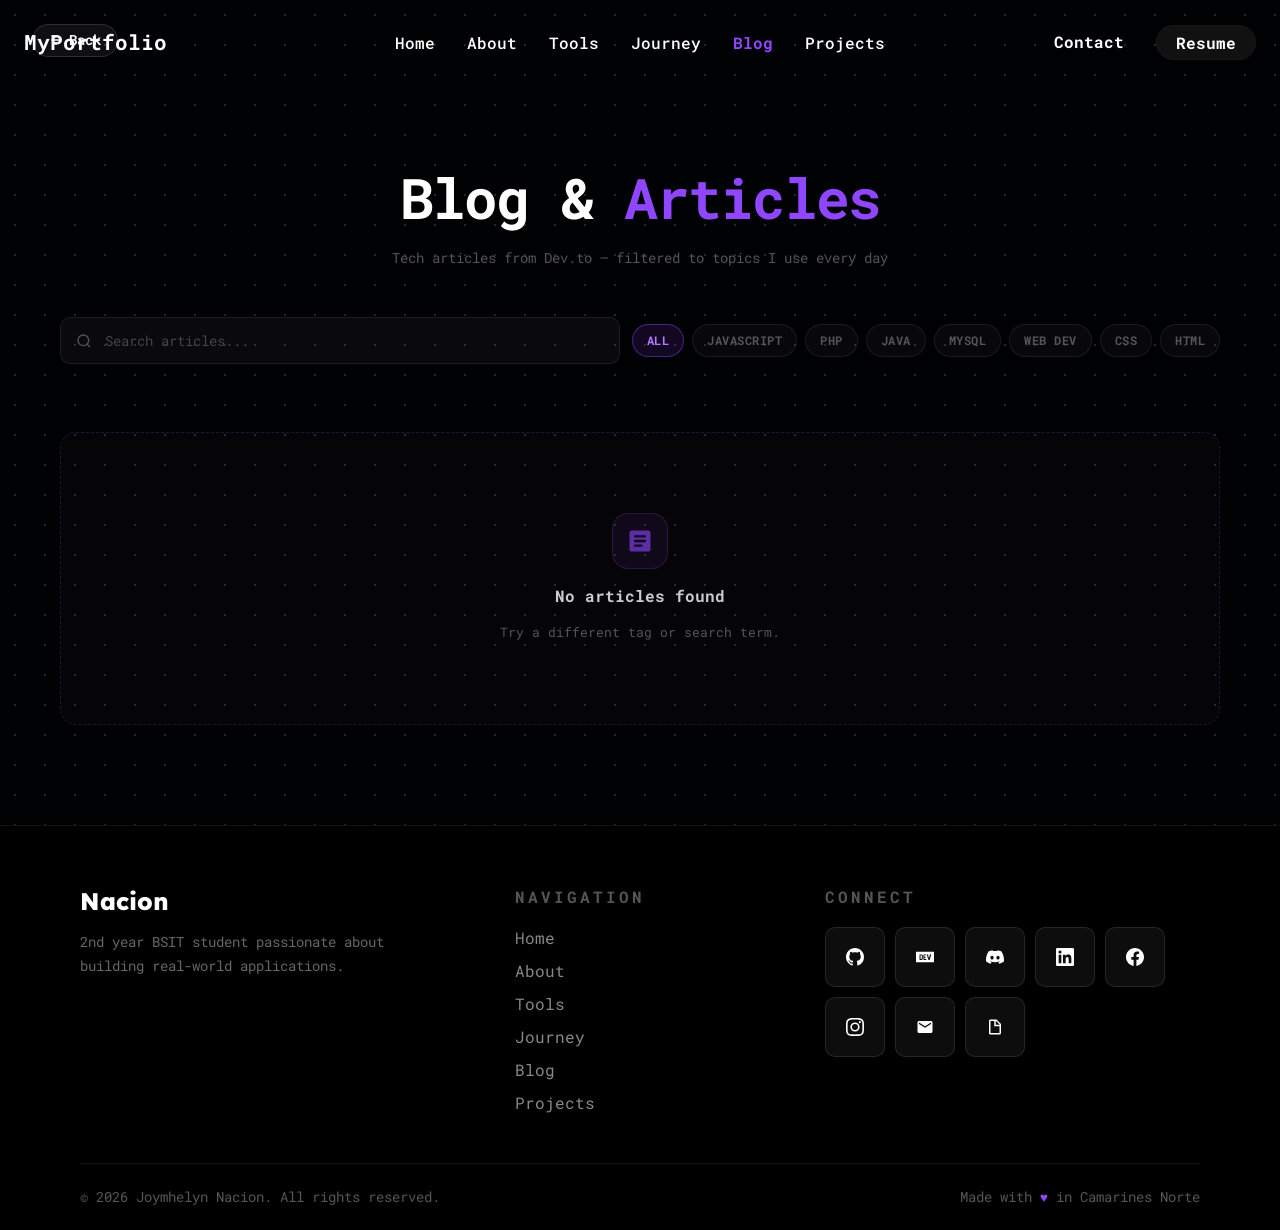
==== commit 6fcde0e7: "Update background gradient opacity in blog.html" ====
--- a/blog.html
+++ b/blog.html
@@ -14,8 +14,8 @@
         body {
         background-color: #000103;
     background-image: 
-        radial-gradient(rgba(255, 255, 255, 0.1) 1px, transparent 1px);
-    background-size: 30px 30px;
+        radial-gradient(rgba(255, 255, 255, 0.144) 1px, transparent 1px);
+    background-size: 30px 30px;;
     background-position: 0 0;
     background-attachment: fixed;
         }
@@ -511,4 +511,4 @@
 </script>
 
 </body>
-</html>+</html>
--- a/styles.css
+++ b/styles.css
@@ -10,7 +10,7 @@
         font-family: "Roboto Mono", monospace;  
         background-color: #000103;
     background-image: 
-        radial-gradient(rgba(255, 255, 255, 0.1) 1px, transparent 1px);
+        radial-gradient(rgba(255, 255, 255, 0.144) 1px, transparent 1px);
     background-size: 30px 30px;
     background-position: 0 0;
     background-attachment: fixed;
@@ -2669,4 +2669,4 @@
 
     .hire-modal .form-group {
         margin-bottom: 16px;
-    }+    }
